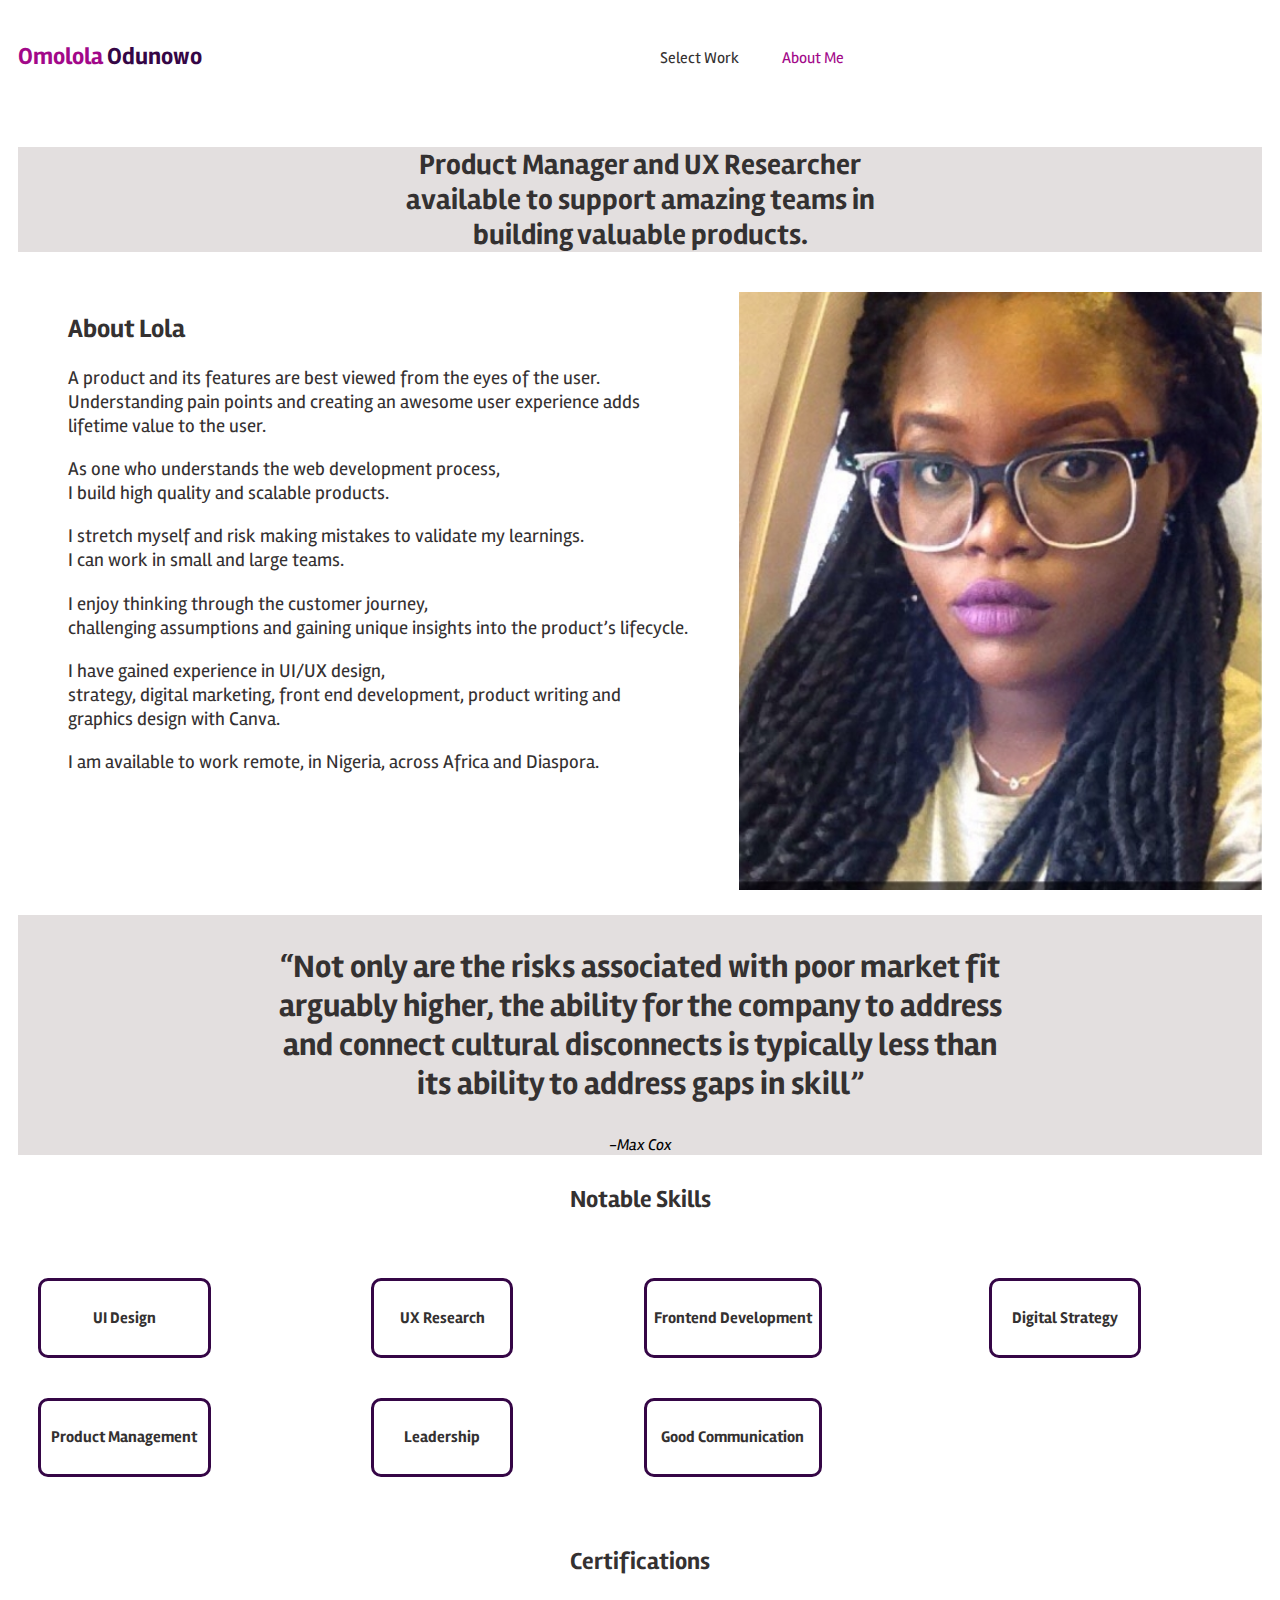
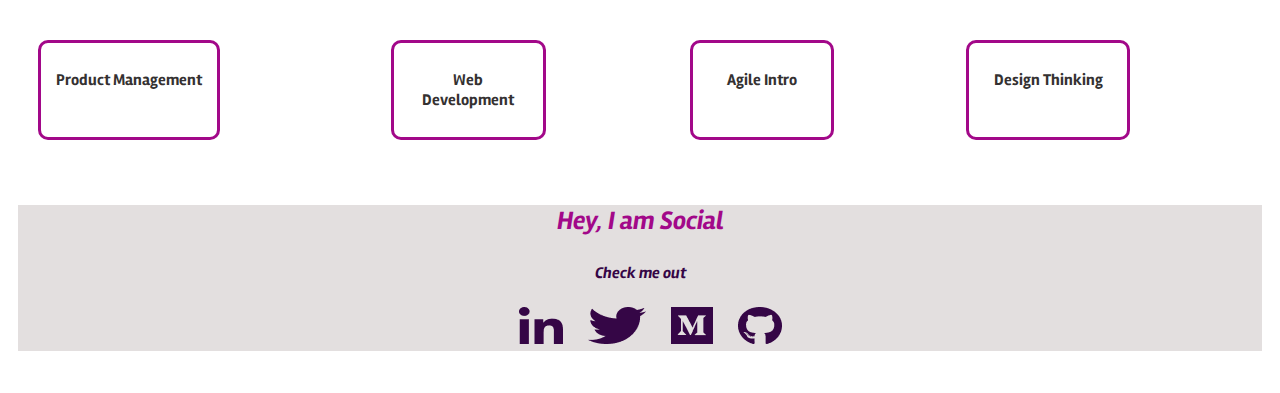
==== about.html @ 62a14aec "updating files in repository" ====
<!DOCTYPE html>
<html lang="en">
<head>
    <meta charset="UTF-8">
    <meta http-equiv="X-UA-Compatible" content="IE=edge">
    <meta name="viewport" content="width=device-width, initial-scale=1.0">
    <meta name="author" content="Omolola Odunowo">
    <link rel="preconnect" href="https://omololaodunowo.medium.com/list/technology-and-product-management-e1c4a4d012a4"
        crossorigin="anonymous">
    <link rel="preconnect" href="https://www.linkedin.com/in/omolola-odunowo-0891a910a/"
        crossorigin="anonymous">
    <link rel="preconnect" href="https://twitter.com/omololaodunowo?s=08" crossorigin="anonymous">
    <link rel="preconnect" href="https://github.com/aanu444" crossorigin="anonymous">
    <link rel="preload" as="style" href="about.css">
    <link rel="stylesheet" href="about.css">
    <title>About Me</title>
</head>
<body>
    <div class="container1">
        <header>
            <div class="item1">
                <p><a href="index.html"><span class="pink">Omolola</span> <span class="purple">Odunowo</span></a></p>
            </div>
        </header>
        
        <right>
            <div class="item2">
                <ul>
                    <span>
                        <li><a href="index.html" class="unselect">Select Work</a></li>
                        <li><a href="#" class="pink">About Me</a></li>
                    </span>
                </ul>
            </div>
        </right>
    </div>

    <div class="container2">
        <main>
            <div class="item3">
              <h1>  Product Manager and UX Researcher <br>available to support amazing teams in <br>building valuable products. </h1>
            </div>
        </main>
    </div>

    <div class="container1">
        <main>
         <div class="item4">
             <h2>About Lola</h2>
             <p>A product and its features are best viewed from the eyes of the user. <br> Understanding pain points and creating an awesome
            user experience adds<br> lifetime value to the user.
            </p>
            <p>As one who understands the web development process,<br> I build high quality and scalable products.</p>
            <p>I stretch myself and risk making mistakes to validate my learnings.<br> I can work in small and large teams.</p>
            <p>I enjoy thinking through the customer journey, <br>challenging assumptions and gaining unique insights into the
                product’s
                lifecycle.</p>
            <p>I have gained experience in UI/UX design,<br> strategy, digital marketing, front end development,
            product writing and <br>graphics design with Canva.</p>
            <p>I am available to work remote, in Nigeria, across Africa and Diaspora.</p>
        </div>
            
        </main>
        <main>
            <div class="item5">
                <img src="images/about/lollipop.jpeg" alt="Omolola Odunowo" title="Omolola Odunowo">
            </div>
        </main>
    </div>

    <div class="container2">
        <div class="item6">
            <h3> “Not only are the risks associated with poor market fit <br>arguably higher, the ability for the company to address <br>and
            connect cultural disconnects is typically less than <br>its ability to address gaps in skill”</h3>
            <span><i>-Max Cox</i></span>
        </div>
        <div class="item7">
            <h3>Notable Skills</h3>
        </div>
    </div>

    <div class="container3">
        <div class="sub-item7"> <h5>UI Design</h5></div>
        <div class="sub-item7"> <h5>UX Research</h5></div>
        <div class="sub-item7"> <h5>Frontend Development</h5></div>
        <div class="sub-item7"> <h5>Digital Strategy</h5></div>
        <div class="sub-item7"> <h5>Product Management</h5></div>
        <div class="sub-item7"> <h5>Leadership</h5></div>
        <div class="sub-item7"> <h5>Good Communication</h5></div>
    </div>

    <div class="container2">
        <div class="item7">
            <h3>Certifications</h3>
        </div>
    </div>

    <div class="container3">
        <div class="sub-item8">
            <h5>Product Management</h5>
        </div>
        <div class="sub-item8">
            <h5>Web <br> Development</h5>
        </div>
        <div class="sub-item8">
            <h5>Agile Intro</h5>
        </div>
        <div class="sub-item8">
            <h5>Design Thinking</h5>
        </div>
    </div>
    
    <div class="container2">
        <footer>
        <div class="item9">
            <h3 class="pink"><i>Hey, I am Social</i></h3>
            <h4 class="purple"><i>Check me out</i></h4>
            <p> <a href="https://www.linkedin.com/in/omolola-odunowo-0891a910a/"><img src="images/about/linkedin.png" alt="linkedin" title="linkedin"> </a>
        <a href="https://twitter.com/omololaodunowo?s=08"> <img src="images/about/twitter.png" alt="twitter" title="twitter"> </a>
      <a href="https://omololaodunowo.medium.com/list/technology-and-product-management-e1c4a4d012a4"><img src="images/about/medium.png" alt="medium" title="medium"></a>
<a href="https://github.com/aanu444"><img src="images/about/github.png" alt="github" title="github"> </a> </p>
        </div>
        </footer>
    </div>
</body>
</html>
---- about.css ----
@import url("https://fonts.googleapis.com/css2?family=Rambla:wght@700&display=swap");
@import url("https://fonts.googleapis.com/css2?family=Rambla:ital@1&display=swap");
* {
  font-family: "Rambla", sans-serif;
}

div {
  border: 0px solid black;
}

div > p {
  font-size: 1.5rem;
}

div > h1 {
  font-size: 1.8rem;
}

.purple {
  color: #350646;
}

.pink {
  color: #a20889;
}

.unselect {
  color: #343131;
}

.container1 {
  display: -ms-grid;
  display: grid;
  padding: 10px;
  -ms-grid-columns: auto auto;
      grid-template-columns: auto auto;
}

.container1 .item1 {
  min-height: 60px;
}

.container1 .item1 p {
  font-weight: bold;
}

.container1 .item1 a {
  text-decoration: none;
}

.container1 .item2 {
  min-height: 60px;
}

.container1 .item2 ul {
  list-style-type: none;
  margin-top: 30px;
}

.container1 .item2 ul li {
  display: inline;
}

.container1 .item2 ul li a {
  text-decoration: none;
  margin: 20px;
}

.container1 .item4 {
  color: #343131;
}

.container1 .item4 h2 {
  font-size: 1.6rem;
  margin-left: 50px;
}

.container1 .item4 p {
  font-size: 1.2rem;
  margin-left: 50px;
}

.container1 .item5 img {
  width: 100%;
  height: 80%;
}

.container2 {
  display: -ms-grid;
  display: grid;
  padding: 10px;
  -ms-grid-columns: auto;
      grid-template-columns: auto;
}

.container2 .item3 {
  background-color: #e3dfdf;
}

.container2 .item3 h1 {
  color: #343131;
  text-align: center;
}

.container2 .item6 {
  background-color: #e3dfdf;
}

.container2 .item6 h3 {
  color: #343131;
  text-align: center;
  font-size: 2rem;
}

.container2 .item6 span {
  display: block;
  text-align: center;
}

.container2 .item7 h3 {
  text-align: center;
  font-size: 1.5rem;
  margin-top: 30px;
  color: #343131;
}

.container2 .item9 {
  background-color: #e3dfdf;
}

.container2 .item9 h3 {
  text-align: center;
  font-size: 1.6rem;
}

.container2 .item9 h4 {
  text-align: center;
}

.container2 .item9 p {
  text-align: center;
}

.container2 .item9 p a {
  text-decoration: none;
}

.container2 .item9 p a img {
  margin-left: 20px;
}

.container3 {
  display: -ms-grid;
  display: grid;
  padding: 10px;
  -ms-grid-columns: auto auto auto auto;
      grid-template-columns: auto auto auto auto;
}

.container3 .sub-item7 {
  border: 3px solid #350646;
  width: 50%;
  margin: 20px;
  border-radius: 10px;
}

.container3 .sub-item7 h5 {
  text-align: center;
  font-size: 1rem;
  color: #343131;
}

.container3 .sub-item8 {
  border: 3px solid #a20889;
  width: 50%;
  margin: 20px;
  border-radius: 10px;
}

.container3 .sub-item8 h5 {
  text-align: center;
  font-size: 1rem;
  color: #343131;
}

@media only screen and (max-width: 450px) {
  div > h1 {
    font-size: 1.5em;
  }
  .container1 {
    -ms-grid-columns: auto;
        grid-template-columns: auto;
  }
  .container1 .item1 p {
    margin-left: 10px;
  }
  .container1 .item2 {
    min-height: 30px;
  }
  .container1 .item2 ul span {
    display: block;
    text-align: center;
  }
  .container1 .item2 ul span li a {
    margin: 20px;
    margin-left: 0px;
  }
  .container1 .item4 h2 {
    text-align: center;
    margin-left: 0px;
  }
  .container1 .item4 p {
    font-size: 1.2em;
    margin-left: 0px;
    text-align: center;
    padding: 20px;
  }
  .container1 .item5 img {
    width: 60%;
    display: block;
    margin-left: auto;
    margin-right: auto;
  }
  .container2 .item3 h1 {
    font-size: 1.2em;
  }
  .container2 .item6 h3 {
    font-size: 1.5em;
  }
  .container2 .item9 p a img {
    width: 10%;
  }
  .container3 {
    -ms-grid-columns: auto auto;
        grid-template-columns: auto auto;
  }
  .container3 .sub-item7 {
    width: 70%;
  }
  .container3 .sub-item7 h5 {
    font-size: 0.9em;
  }
  .container3 .sub-item8 {
    width: 70%;
  }
  .container3 .sub-item8 h5 {
    font-size: 0.8rem;
  }
}

@media only screen and (min-width: 540px) and (max-width: 768px) {
  .container1 {
    -ms-grid-columns: auto;
        grid-template-columns: auto;
  }
  .container1 .item1 p {
    margin-left: 10px;
  }
  .container1 .item2 {
    min-height: 30px;
  }
  .container1 .item2 ul span {
    display: block;
    text-align: center;
  }
  .container1 .item2 ul span li a {
    margin: 20px;
    margin-left: 0px;
  }
  .container1 .item4 h2 {
    text-align: center;
    margin-left: 0px;
    font-size: 1.7em;
  }
  .container1 .item4 p {
    font-size: 1.2em;
    margin-left: 0px;
    text-align: center;
    padding: 5px;
  }
  .container1 .item5 img {
    width: 80%;
    display: block;
    margin-left: auto;
    margin-right: auto;
  }
  .container2 .item6 h3 {
    font-size: 1.3em;
  }
  .container3 {
    -ms-grid-columns: auto auto;
        grid-template-columns: auto auto;
  }
  .container3 .sub-item7 {
    width: 70%;
  }
  .container3 .sub-item7 h5 {
    font-size: 0.9em;
  }
  .container3 .sub-item8 {
    width: 70%;
  }
  .container3 .sub-item8 h5 {
    font-size: 0.8rem;
  }
}

@media only screen and (min-width: 1440px) {
  div > h1 {
    font-size: 2.3em;
  }
  div > p {
    font-size: 2rem;
  }
  .container1 .item4 h2 {
    font-size: 1.8em;
  }
  .container1 .item4 p {
    font-size: 1.4em;
  }
  .container3 .sub-item7 h5 {
    font-size: 1.2em;
  }
  .container3 .sub-item8 h5 {
    font-size: 1.2em;
  }
}

@media only screen and (min-width: 2560px) {
  div > h1 {
    font-size: 3.1rem;
  }
  div > p {
    font-size: 2.7em;
  }
  .container1 .item2 ul li a {
    font-size: 2rem;
  }
  .container1 .item4 h2 {
    font-size: 3.5em;
  }
  .container1 .item4 p {
    font-size: 2.6em;
  }
  .container2 .item3 h1 {
    font-size: 5.5em;
  }
  .container2 .item6 h3 {
    font-size: 5.5em;
  }
  .container2 .item6 span {
    font-size: 1.8em;
  }
  .container2 .item7 h3 {
    font-size: 3.5em;
    margin-top: 70px;
  }
  .container2 .item9 h3 {
    font-size: 2em;
  }
  .container2 .item9 h4 {
    font-size: 1.6em;
  }
  .container3 .sub-item7 h5 {
    font-size: 1.8em;
  }
  .container3 .sub-item8 h5 {
    font-size: 1.8em;
  }
}
/*# sourceMappingURL=about.css.map */
---- about.css ----
@import url("https://fonts.googleapis.com/css2?family=Rambla:wght@700&display=swap");
@import url("https://fonts.googleapis.com/css2?family=Rambla:ital@1&display=swap");
* {
  font-family: "Rambla", sans-serif;
}

div {
  border: 0px solid black;
}

div > p {
  font-size: 1.5rem;
}

div > h1 {
  font-size: 1.8rem;
}

.purple {
  color: #350646;
}

.pink {
  color: #a20889;
}

.unselect {
  color: #343131;
}

.container1 {
  display: -ms-grid;
  display: grid;
  padding: 10px;
  -ms-grid-columns: auto auto;
      grid-template-columns: auto auto;
}

.container1 .item1 {
  min-height: 60px;
}

.container1 .item1 p {
  font-weight: bold;
}

.container1 .item1 a {
  text-decoration: none;
}

.container1 .item2 {
  min-height: 60px;
}

.container1 .item2 ul {
  list-style-type: none;
  margin-top: 30px;
}

.container1 .item2 ul li {
  display: inline;
}

.container1 .item2 ul li a {
  text-decoration: none;
  margin: 20px;
}

.container1 .item4 {
  color: #343131;
}

.container1 .item4 h2 {
  font-size: 1.6rem;
  margin-left: 50px;
}

.container1 .item4 p {
  font-size: 1.2rem;
  margin-left: 50px;
}

.container1 .item5 img {
  width: 100%;
  height: 80%;
}

.container2 {
  display: -ms-grid;
  display: grid;
  padding: 10px;
  -ms-grid-columns: auto;
      grid-template-columns: auto;
}

.container2 .item3 {
  background-color: #e3dfdf;
}

.container2 .item3 h1 {
  color: #343131;
  text-align: center;
}

.container2 .item6 {
  background-color: #e3dfdf;
}

.container2 .item6 h3 {
  color: #343131;
  text-align: center;
  font-size: 2rem;
}

.container2 .item6 span {
  display: block;
  text-align: center;
}

.container2 .item7 h3 {
  text-align: center;
  font-size: 1.5rem;
  margin-top: 30px;
  color: #343131;
}

.container2 .item9 {
  background-color: #e3dfdf;
}

.container2 .item9 h3 {
  text-align: center;
  font-size: 1.6rem;
}

.container2 .item9 h4 {
  text-align: center;
}

.container2 .item9 p {
  text-align: center;
}

.container2 .item9 p a {
  text-decoration: none;
}

.container2 .item9 p a img {
  margin-left: 20px;
}

.container3 {
  display: -ms-grid;
  display: grid;
  padding: 10px;
  -ms-grid-columns: auto auto auto auto;
      grid-template-columns: auto auto auto auto;
}

.container3 .sub-item7 {
  border: 3px solid #350646;
  width: 50%;
  margin: 20px;
  border-radius: 10px;
}

.container3 .sub-item7 h5 {
  text-align: center;
  font-size: 1rem;
  color: #343131;
}

.container3 .sub-item8 {
  border: 3px solid #a20889;
  width: 50%;
  margin: 20px;
  border-radius: 10px;
}

.container3 .sub-item8 h5 {
  text-align: center;
  font-size: 1rem;
  color: #343131;
}

@media only screen and (max-width: 450px) {
  div > h1 {
    font-size: 1.5em;
  }
  .container1 {
    -ms-grid-columns: auto;
        grid-template-columns: auto;
  }
  .container1 .item1 p {
    margin-left: 10px;
  }
  .container1 .item2 {
    min-height: 30px;
  }
  .container1 .item2 ul span {
    display: block;
    text-align: center;
  }
  .container1 .item2 ul span li a {
    margin: 20px;
    margin-left: 0px;
  }
  .container1 .item4 h2 {
    text-align: center;
    margin-left: 0px;
  }
  .container1 .item4 p {
    font-size: 1.2em;
    margin-left: 0px;
    text-align: center;
    padding: 20px;
  }
  .container1 .item5 img {
    width: 60%;
    display: block;
    margin-left: auto;
    margin-right: auto;
  }
  .container2 .item3 h1 {
    font-size: 1.2em;
  }
  .container2 .item6 h3 {
    font-size: 1.5em;
  }
  .container2 .item9 p a img {
    width: 10%;
  }
  .container3 {
    -ms-grid-columns: auto auto;
        grid-template-columns: auto auto;
  }
  .container3 .sub-item7 {
    width: 70%;
  }
  .container3 .sub-item7 h5 {
    font-size: 0.9em;
  }
  .container3 .sub-item8 {
    width: 70%;
  }
  .container3 .sub-item8 h5 {
    font-size: 0.8rem;
  }
}

@media only screen and (min-width: 540px) and (max-width: 768px) {
  .container1 {
    -ms-grid-columns: auto;
        grid-template-columns: auto;
  }
  .container1 .item1 p {
    margin-left: 10px;
  }
  .container1 .item2 {
    min-height: 30px;
  }
  .container1 .item2 ul span {
    display: block;
    text-align: center;
  }
  .container1 .item2 ul span li a {
    margin: 20px;
    margin-left: 0px;
  }
  .container1 .item4 h2 {
    text-align: center;
    margin-left: 0px;
    font-size: 1.7em;
  }
  .container1 .item4 p {
    font-size: 1.2em;
    margin-left: 0px;
    text-align: center;
    padding: 5px;
  }
  .container1 .item5 img {
    width: 80%;
    display: block;
    margin-left: auto;
    margin-right: auto;
  }
  .container2 .item6 h3 {
    font-size: 1.3em;
  }
  .container3 {
    -ms-grid-columns: auto auto;
        grid-template-columns: auto auto;
  }
  .container3 .sub-item7 {
    width: 70%;
  }
  .container3 .sub-item7 h5 {
    font-size: 0.9em;
  }
  .container3 .sub-item8 {
    width: 70%;
  }
  .container3 .sub-item8 h5 {
    font-size: 0.8rem;
  }
}

@media only screen and (min-width: 1440px) {
  div > h1 {
    font-size: 2.3em;
  }
  div > p {
    font-size: 2rem;
  }
  .container1 .item4 h2 {
    font-size: 1.8em;
  }
  .container1 .item4 p {
    font-size: 1.4em;
  }
  .container3 .sub-item7 h5 {
    font-size: 1.2em;
  }
  .container3 .sub-item8 h5 {
    font-size: 1.2em;
  }
}

@media only screen and (min-width: 2560px) {
  div > h1 {
    font-size: 3.1rem;
  }
  div > p {
    font-size: 2.7em;
  }
  .container1 .item2 ul li a {
    font-size: 2rem;
  }
  .container1 .item4 h2 {
    font-size: 3.5em;
  }
  .container1 .item4 p {
    font-size: 2.6em;
  }
  .container2 .item3 h1 {
    font-size: 5.5em;
  }
  .container2 .item6 h3 {
    font-size: 5.5em;
  }
  .container2 .item6 span {
    font-size: 1.8em;
  }
  .container2 .item7 h3 {
    font-size: 3.5em;
    margin-top: 70px;
  }
  .container2 .item9 h3 {
    font-size: 2em;
  }
  .container2 .item9 h4 {
    font-size: 1.6em;
  }
  .container3 .sub-item7 h5 {
    font-size: 1.8em;
  }
  .container3 .sub-item8 h5 {
    font-size: 1.8em;
  }
}
/*# sourceMappingURL=about.css.map */
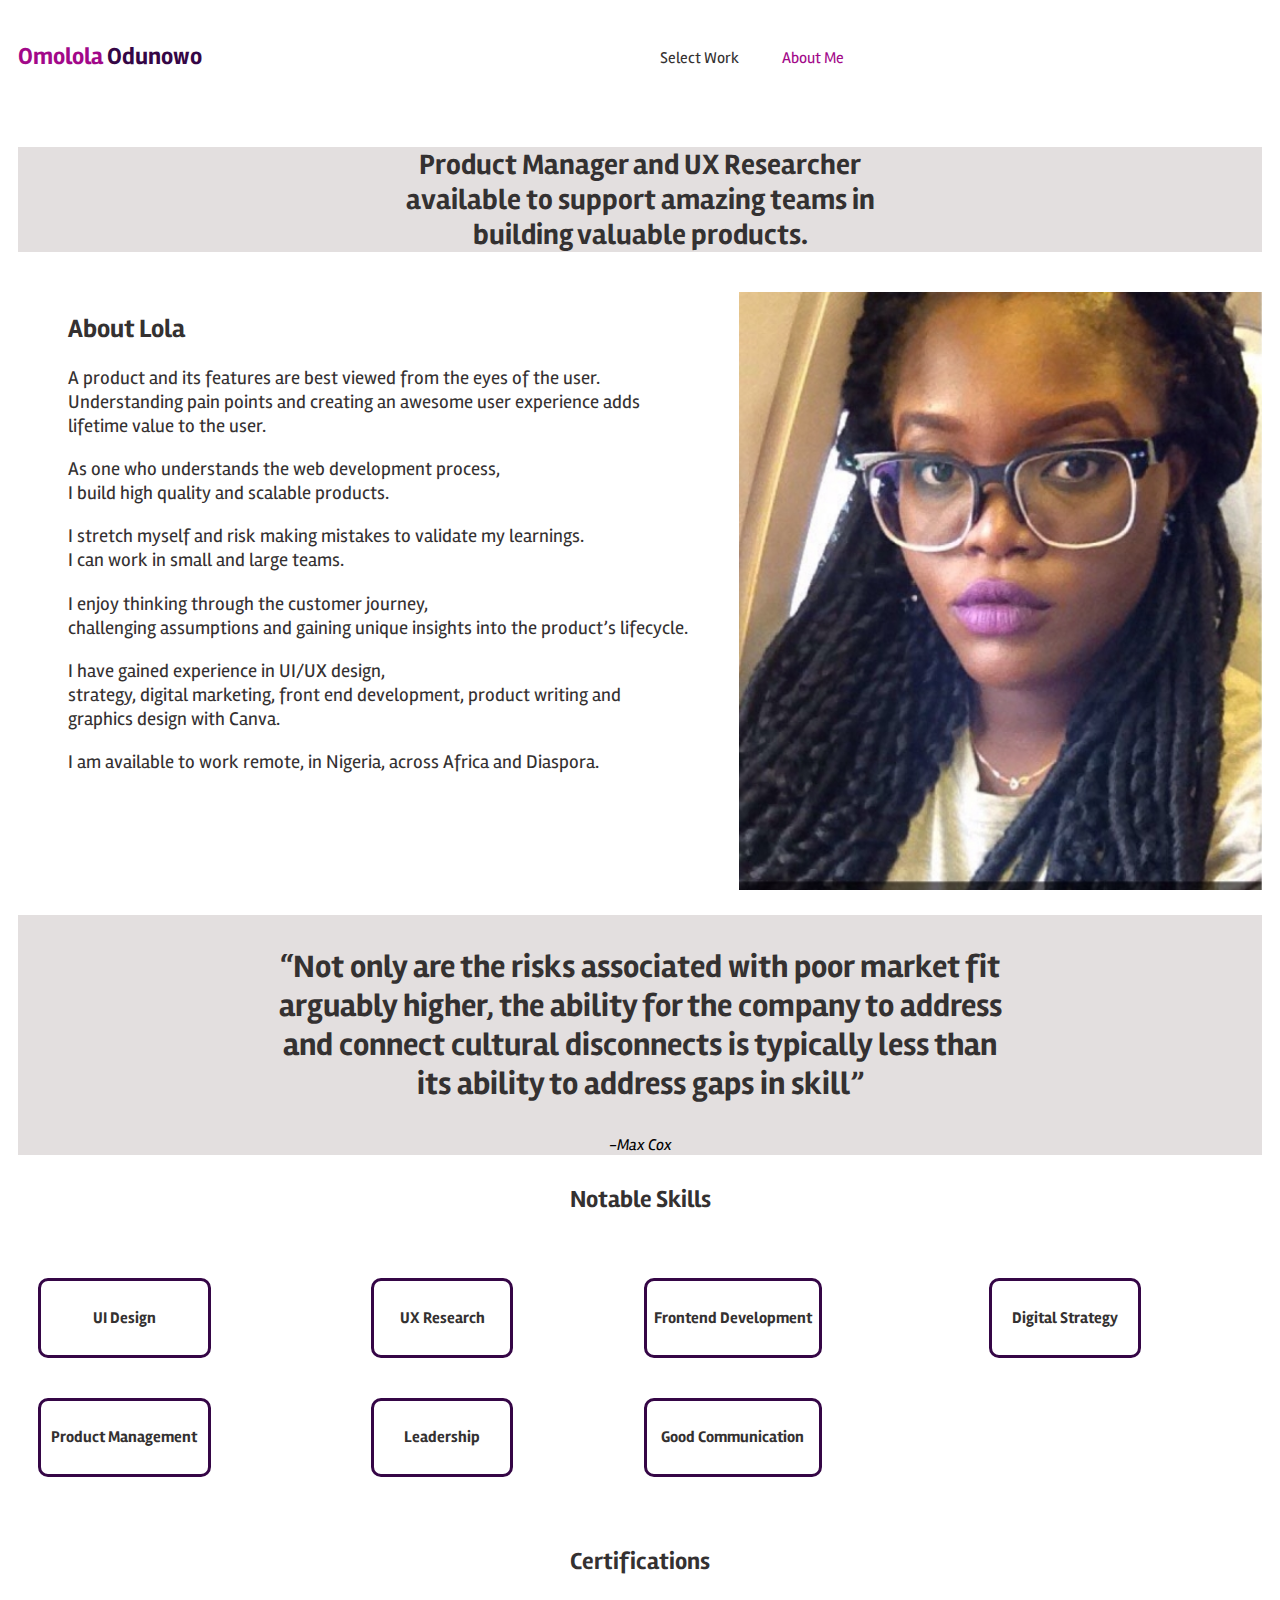
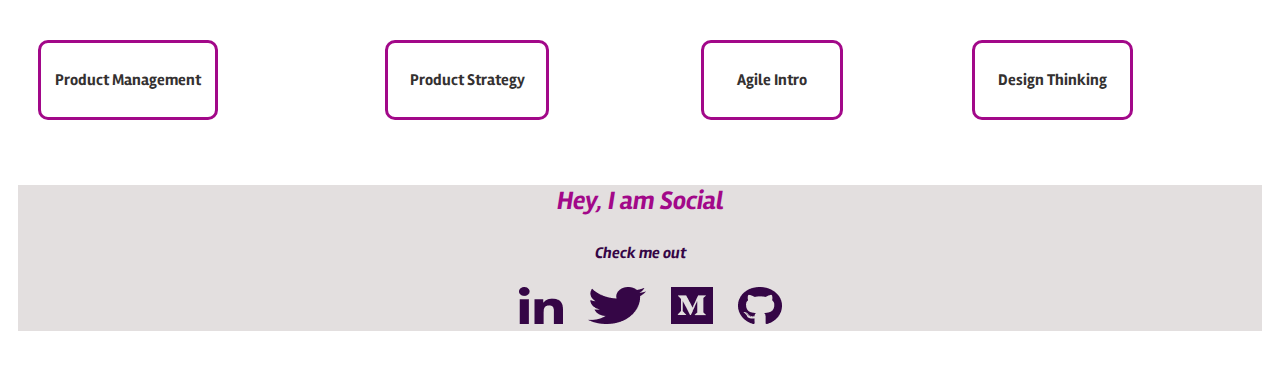
==== commit 20b2a4ac: "updating files in repo" ====
--- a/about.html
+++ b/about.html
@@ -9,7 +9,11 @@
         crossorigin="anonymous">
     <link rel="preconnect" href="https://www.linkedin.com/in/omolola-odunowo-0891a910a/"
         crossorigin="anonymous">
+    <link rel="preconnect" href="https://drive.google.com/file/d/1MZx17yOAl70GTn5F6RskLP9PI3_Zx5yv/view?usp=sharing" crossorigin="anonymous">
+    <link rel="preconnect" href="https://drive.google.com/file/d/1P_mJ2wrEZdkke0Mz_gsKjBYSKWb9zT9X/view?usp=sharing" crossorigin="anonymous">   
     <link rel="preconnect" href="https://twitter.com/omololaodunowo?s=08" crossorigin="anonymous">
+    <link rel="preconnect" href="https://www.credly.com/badges/ecbd253b-77a1-476f-a2f5-c9b7b6203bee/public_url" crossorigin="anonymous">
+    <link rel="preconnect" href="https://www.credly.com/badges/92ef7ec0-dfb4-4303-8540-621828f95f46/public_url" crossorigin="anonymous">
     <link rel="preconnect" href="https://github.com/aanu444" crossorigin="anonymous">
     <link rel="preload" as="style" href="about.css">
     <link rel="stylesheet" href="about.css">
@@ -96,18 +100,18 @@
     </div>
 
     <div class="container3">
-        <div class="sub-item8">
-            <h5>Product Management</h5>
-        </div>
-        <div class="sub-item8">
-            <h5>Web <br> Development</h5>
-        </div>
-        <div class="sub-item8">
+    <a href="https://drive.google.com/file/d/1MZx17yOAl70GTn5F6RskLP9PI3_Zx5yv/view?usp=sharing">  <div class="sub-item8">
+     <h5>Product Management</h5>
+        </div> </a>
+    <a href="https://drive.google.com/file/d/1P_mJ2wrEZdkke0Mz_gsKjBYSKWb9zT9X/view?usp=sharing"> <div class="sub-item8">
+            <h5>Product Strategy</h5>
+        </div> </a>
+    <a href="https://www.credly.com/badges/92ef7ec0-dfb4-4303-8540-621828f95f46/public_url"> <div class="sub-item8">
             <h5>Agile Intro</h5>
-        </div>
-        <div class="sub-item8">
+        </div> </a>
+    <a href="https://www.credly.com/badges/ecbd253b-77a1-476f-a2f5-c9b7b6203bee/public_url"> <div class="sub-item8">
             <h5>Design Thinking</h5>
-        </div>
+        </div> </a>
     </div>
     
     <div class="container2">
--- a/about.css
+++ b/about.css
@@ -170,14 +170,18 @@
   color: #343131;
 }
 
-.container3 .sub-item8 {
+.container3 a {
+  text-decoration: none;
+}
+
+.container3 a .sub-item8 {
   border: 3px solid #a20889;
   width: 50%;
   margin: 20px;
   border-radius: 10px;
 }
 
-.container3 .sub-item8 h5 {
+.container3 a .sub-item8 h5 {
   text-align: center;
   font-size: 1rem;
   color: #343131;
--- a/about.css
+++ b/about.css
@@ -170,14 +170,18 @@
   color: #343131;
 }
 
-.container3 .sub-item8 {
+.container3 a {
+  text-decoration: none;
+}
+
+.container3 a .sub-item8 {
   border: 3px solid #a20889;
   width: 50%;
   margin: 20px;
   border-radius: 10px;
 }
 
-.container3 .sub-item8 h5 {
+.container3 a .sub-item8 h5 {
   text-align: center;
   font-size: 1rem;
   color: #343131;
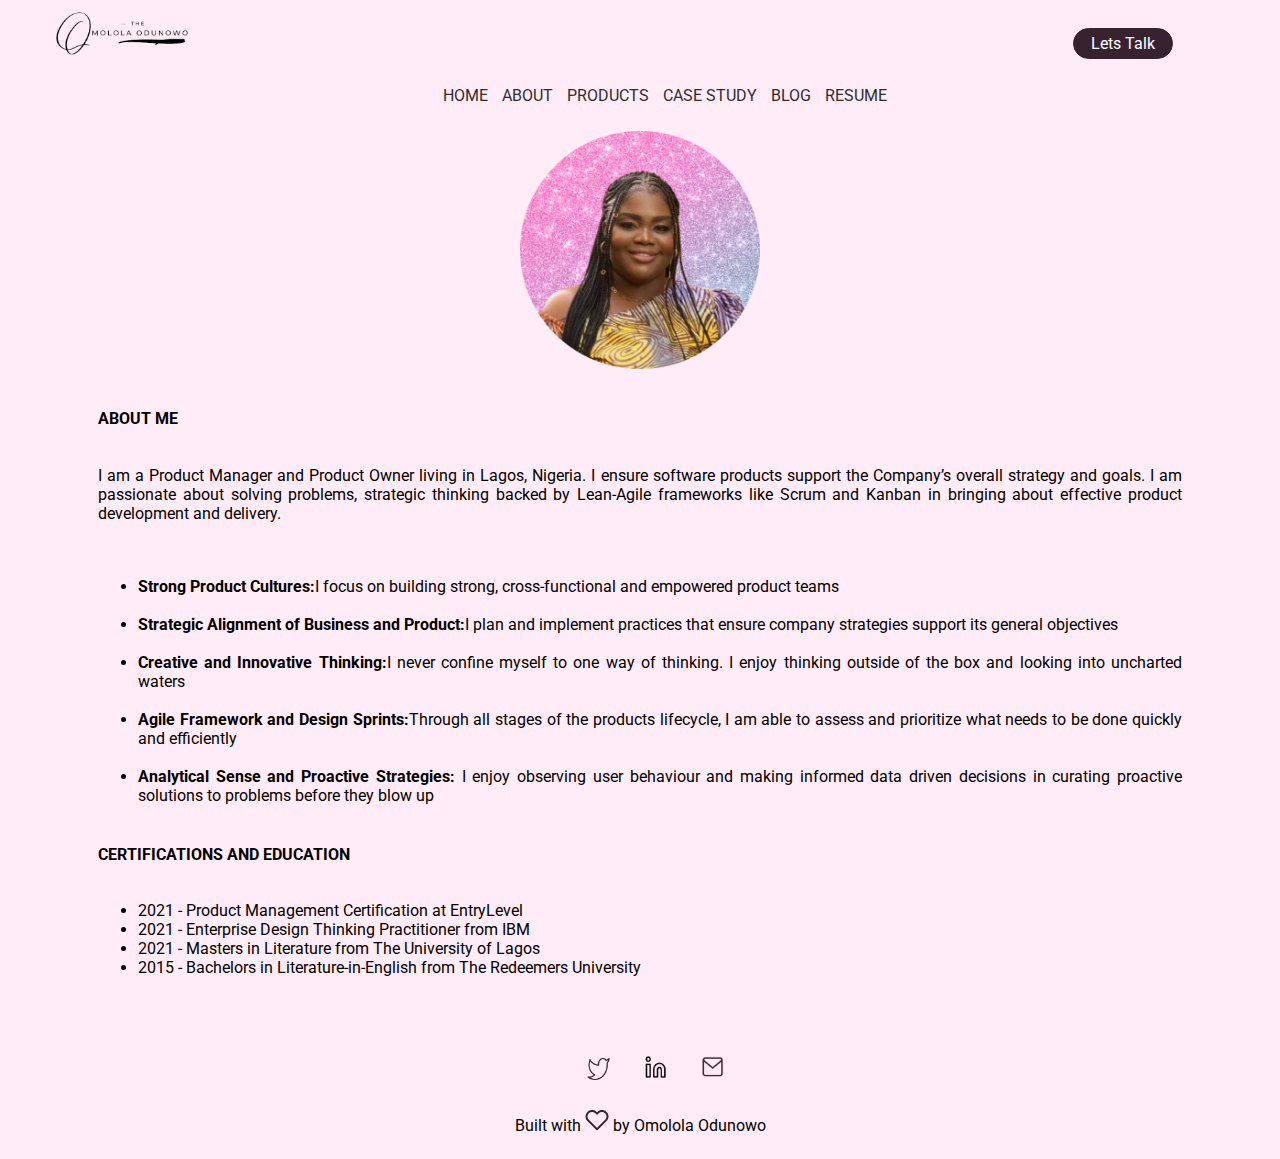
==== commit 2887d833: "Making necessary changes to website" ====
--- a/about.html
+++ b/about.html
@@ -1,130 +1,104 @@
 <!DOCTYPE html>
 <html lang="en">
 <head>
-    <meta charset="UTF-8">
-    <meta http-equiv="X-UA-Compatible" content="IE=edge">
-    <meta name="viewport" content="width=device-width, initial-scale=1.0">
-    <meta name="author" content="Omolola Odunowo">
-    <link rel="preconnect" href="https://omololaodunowo.medium.com/list/technology-and-product-management-e1c4a4d012a4"
-        crossorigin="anonymous">
-    <link rel="preconnect" href="https://www.linkedin.com/in/omolola-odunowo-0891a910a/"
-        crossorigin="anonymous">
-    <link rel="preconnect" href="https://drive.google.com/file/d/1MZx17yOAl70GTn5F6RskLP9PI3_Zx5yv/view?usp=sharing" crossorigin="anonymous">
-    <link rel="preconnect" href="https://drive.google.com/file/d/1P_mJ2wrEZdkke0Mz_gsKjBYSKWb9zT9X/view?usp=sharing" crossorigin="anonymous">   
-    <link rel="preconnect" href="https://twitter.com/omololaodunowo?s=08" crossorigin="anonymous">
-    <link rel="preconnect" href="https://www.credly.com/badges/ecbd253b-77a1-476f-a2f5-c9b7b6203bee/public_url" crossorigin="anonymous">
-    <link rel="preconnect" href="https://www.credly.com/badges/92ef7ec0-dfb4-4303-8540-621828f95f46/public_url" crossorigin="anonymous">
-    <link rel="preconnect" href="https://github.com/aanu444" crossorigin="anonymous">
-    <link rel="preload" as="style" href="about.css">
-    <link rel="stylesheet" href="about.css">
-    <title>About Me</title>
+  <meta charset="UTF-8">
+  <meta name="viewport" content="width=device-width, initial-scale=1.0">
+  <title>About Me</title>
+  <link rel="stylesheet" href="https://stackpath.bootstrapcdn.com/bootstrap/5.0.0-alpha1/css/bootstrap.min.css" integrity="sha384-r4NyP46KrjDleawBgD5tp8Y7UzmLA05oM1iAEQ17CSuDqnUK2+k9luXQOfXJCJ4I" crossorigin="anonymous">
+  <script src="https://cdn.jsdelivr.net/npm/popper.js@1.16.0/dist/umd/popper.min.js" integrity="sha384-Q6E9RHvbIyZFJoft+2mJbHaEWldlvI9IOYy5n3zV9zzTtmI3UksdQRVvoxMfooAo" crossorigin="anonymous"></script>
+  <script src="https://stackpath.bootstrapcdn.com/bootstrap/5.0.0-alpha1/js/bootstrap.min.js" integrity="sha384-oesi62hOLfzrys4LxRF63OJCXdXDipiYWBnvTl9Y9/TRlw5xlKIEHpNyvvDShgf/" crossorigin="anonymous"></script>
+  <link rel="stylesheet" href="index.css">
 </head>
 <body>
-    <div class="container1">
-        <header>
-            <div class="item1">
-                <p><a href="index.html"><span class="pink">Omolola</span> <span class="purple">Odunowo</span></a></p>
+    <div id="portfolio-container">
+        <div class="section-one">
+            <div class="logo"> <img src="images/lola-logo.png" alt="Lola's logo"> </div>
+            <div class="cta"> <button><a href="https://calendly.com/omololaodunowo/talk-with-me" target="_blank"> Lets Talk </a></button> </div>
+        </div>
+    
+        <div class="section-two">
+            <div class="navbar-lg">
+            <ul>
+                <li><a href="index.html">HOME</a></li>
+                <li><a href="#">ABOUT</a></li>
+                <li><a href="index.html#products">PRODUCTS</a></li>
+                <li><a href="#">CASE STUDY</a></li>
+                <li><a href="#">BLOG</a></li>
+                <li><a href="https://www.linkedin.com/in/omolola-odunowo-0891a910a/" target="_blank">RESUME</a></li>
+            </ul>
             </div>
-        </header>
-        
-        <right>
-            <div class="item2">
+    
+            <div class="navbar-sm">
+                <div class="nav-sm-container">
+                <div class="collapse" id="navbarToggleExternalContent">
+                    <div class="bg-dark p-4">
+                        <ul>
+                            <li><a href="index.html">HOME</a></li>
+                            <li><a href="#">ABOUT</a></li>
+                            <li><a href="index.html#products">PRODUCTS</a></li>
+                            <li><a href="#">CASE STUDY</a></li>
+                            <li><a href="#">BLOG</a></li>
+                            <li><a href="https://www.linkedin.com/in/omolola-odunowo-0891a910a/" target="_blank">RESUME</a></li>
+                            <li><button><a href="https://calendly.com/omololaodunowo/talk-with-me" target="_blank"> LETS TALK </a></button></li>
+                        </ul>
+                    </div>
+                  </div>
+                  <nav class="navbar navbar-light bg-dark">
+                    <div class="container-fluid">
+                      <button class="navbar-toggler" type="button" data-toggle="collapse" data-target="#navbarToggleExternalContent" aria-controls="navbarToggleExternalContent" aria-expanded="false" aria-label="Toggle navigation">
+                        <span class="navbar-toggler-icon"></span>
+                      </button>
+                    </div>
+                  </nav>
+              </div>
+              </div>
+        </div>
+
+        <div class="section-seven">
+            <div class="img">
+                <img src="images/lola-round.png" alt="Lola's picture" class="rounded">
+            </div>
+
+            <div class="txt">
+                <h6>ABOUT ME</h6>
+                <span>I am a Product Manager and Product Owner living in Lagos, Nigeria. I ensure 
+                    software products support the Company’s overall strategy and goals. I am passionate about 
+                    solving problems, strategic thinking backed by Lean-Agile frameworks 
+                    like Scrum and Kanban in bringing about effective product development and delivery.
+                     
+                    </span>
+                    <br>
+                    <br>
                 <ul>
-                    <span>
-                        <li><a href="index.html" class="unselect">Select Work</a></li>
-                        <li><a href="#" class="pink">About Me</a></li>
-                    </span>
+                    <li><b>Strong Product Cultures:</b>I focus on building strong, cross-functional and empowered product teams</li> <br>
+                    <li><b>Strategic Alignment of Business and Product:</b>I plan and implement practices that ensure company strategies support its general objectives</li> <br>
+                    <li><b>Creative and Innovative Thinking:</b>I never confine myself to one way of thinking. I enjoy thinking outside of the box and looking into uncharted waters</li> <br>
+                    <li><b>Agile Framework and Design Sprints:</b>Through all stages of the products lifecycle, I am able to assess and prioritize what needs to be done quickly and efficiently</li> <br>
+                    <li><b>Analytical Sense and Proactive Strategies:</b>  I enjoy observing user behaviour and making informed data driven decisions in curating proactive solutions to problems before they blow up</li>
+                </ul>
+
+                <h6>CERTIFICATIONS AND EDUCATION</h6>
+                <ul>
+                    <li>2021 - Product Management Certification at EntryLevel</li>
+                    <li>2021 - Enterprise Design Thinking Practitioner from IBM</li>
+                    <li>2021 - Masters in Literature from The University of Lagos</li>
+                    <li>2015 - Bachelors in Literature-in-English from The Redeemers University</li>
                 </ul>
             </div>
-        </right>
-    </div>
+        </div>
 
-    <div class="container2">
-        <main>
-            <div class="item3">
-              <h1>  Product Manager and UX Researcher <br>available to support amazing teams in <br>building valuable products. </h1>
+        <div class="section-six">
+            <div class="footer-sm">
+                <p>
+                 <a href="https://twitter.com/omololaodunowo" target="_blank"><img src="images/twitter.png" alt="Twitter"></a> 
+                 <a href="https://www.linkedin.com/in/omolola-odunowo-0891a910a/" target="_blank"><img src="images/linkedin.png" alt="LinkedIn"></a> 
+                 <a href="mailto:omololaodunowo@gmail.com" target="_blank"><img src="images/mail.png" alt="Mail"></a> 
+                </p>
             </div>
-        </main>
-    </div>
-
-    <div class="container1">
-        <main>
-         <div class="item4">
-             <h2>About Lola</h2>
-             <p>A product and its features are best viewed from the eyes of the user. <br> Understanding pain points and creating an awesome
-            user experience adds<br> lifetime value to the user.
-            </p>
-            <p>As one who understands the web development process,<br> I build high quality and scalable products.</p>
-            <p>I stretch myself and risk making mistakes to validate my learnings.<br> I can work in small and large teams.</p>
-            <p>I enjoy thinking through the customer journey, <br>challenging assumptions and gaining unique insights into the
-                product’s
-                lifecycle.</p>
-            <p>I have gained experience in UI/UX design,<br> strategy, digital marketing, front end development,
-            product writing and <br>graphics design with Canva.</p>
-            <p>I am available to work remote, in Nigeria, across Africa and Diaspora.</p>
+            <div class="footer-end">
+                <p>Built with <span><img src="images/love.png" alt="Love"></span> by Omolola Odunowo</p>
+            </div>
         </div>
-            
-        </main>
-        <main>
-            <div class="item5">
-                <img src="images/about/lollipop.jpeg" alt="Omolola Odunowo" title="Omolola Odunowo">
-            </div>
-        </main>
-    </div>
-
-    <div class="container2">
-        <div class="item6">
-            <h3> “Not only are the risks associated with poor market fit <br>arguably higher, the ability for the company to address <br>and
-            connect cultural disconnects is typically less than <br>its ability to address gaps in skill”</h3>
-            <span><i>-Max Cox</i></span>
-        </div>
-        <div class="item7">
-            <h3>Notable Skills</h3>
-        </div>
-    </div>
-
-    <div class="container3">
-        <div class="sub-item7"> <h5>UI Design</h5></div>
-        <div class="sub-item7"> <h5>UX Research</h5></div>
-        <div class="sub-item7"> <h5>Frontend Development</h5></div>
-        <div class="sub-item7"> <h5>Digital Strategy</h5></div>
-        <div class="sub-item7"> <h5>Product Management</h5></div>
-        <div class="sub-item7"> <h5>Leadership</h5></div>
-        <div class="sub-item7"> <h5>Good Communication</h5></div>
-    </div>
-
-    <div class="container2">
-        <div class="item7">
-            <h3>Certifications</h3>
-        </div>
-    </div>
-
-    <div class="container3">
-    <a href="https://drive.google.com/file/d/1MZx17yOAl70GTn5F6RskLP9PI3_Zx5yv/view?usp=sharing">  <div class="sub-item8">
-     <h5>Product Management</h5>
-        </div> </a>
-    <a href="https://drive.google.com/file/d/1P_mJ2wrEZdkke0Mz_gsKjBYSKWb9zT9X/view?usp=sharing"> <div class="sub-item8">
-            <h5>Product Strategy</h5>
-        </div> </a>
-    <a href="https://www.credly.com/badges/92ef7ec0-dfb4-4303-8540-621828f95f46/public_url"> <div class="sub-item8">
-            <h5>Agile Intro</h5>
-        </div> </a>
-    <a href="https://www.credly.com/badges/ecbd253b-77a1-476f-a2f5-c9b7b6203bee/public_url"> <div class="sub-item8">
-            <h5>Design Thinking</h5>
-        </div> </a>
-    </div>
-    
-    <div class="container2">
-        <footer>
-        <div class="item9">
-            <h3 class="pink"><i>Hey, I am Social</i></h3>
-            <h4 class="purple"><i>Check me out</i></h4>
-            <p> <a href="https://www.linkedin.com/in/omolola-odunowo-0891a910a/"><img src="images/about/linkedin.png" alt="linkedin" title="linkedin"> </a>
-        <a href="https://twitter.com/omololaodunowo?s=08"> <img src="images/about/twitter.png" alt="twitter" title="twitter"> </a>
-      <a href="https://omololaodunowo.medium.com/list/technology-and-product-management-e1c4a4d012a4"><img src="images/about/medium.png" alt="medium" title="medium"></a>
-<a href="https://github.com/aanu444"><img src="images/about/github.png" alt="github" title="github"> </a> </p>
-        </div>
-        </footer>
-    </div>
+</div>
 </body>
 </html>--- a/index.css
+++ b/index.css
@@ -0,0 +1,678 @@
+@import url("https://fonts.googleapis.com/css2?family=Roboto:wght@300;400&display=swap");
+* {
+  font-size: 16px;
+  box-sizing: border-box;
+  font-family: "Roboto", sans-serif;
+}
+
+div {
+  border: 0px solid #000;
+}
+
+body {
+  background-color: #FFECF6;
+}
+
+#portfolio-container {
+  margin-left: 30px;
+  margin-right: 30px;
+}
+#portfolio-container .section-one {
+  display: flex;
+  flex-flow: row wrap;
+  flex-basis: 100%;
+}
+#portfolio-container .section-one .logo {
+  width: 30%;
+}
+#portfolio-container .section-one .logo img {
+  width: 45%;
+}
+#portfolio-container .section-one .cta {
+  width: 70%;
+}
+#portfolio-container .section-one .cta button {
+  margin-left: 80%;
+  margin-top: 20px;
+  width: 100px;
+  border-radius: 20px;
+  background-color: #39222F;
+  border: 1px solid #39222F;
+  padding: 5px;
+}
+#portfolio-container .section-one .cta button a {
+  text-decoration: none;
+  color: #fff;
+}
+#portfolio-container .section-two {
+  display: flex;
+  flex-flow: row wrap;
+  flex-basis: 100%;
+}
+#portfolio-container .section-two .navbar-lg {
+  width: 100%;
+}
+#portfolio-container .section-two .navbar-lg ul {
+  text-align: center;
+}
+#portfolio-container .section-two .navbar-lg ul li {
+  display: inline;
+  margin-left: 10px;
+}
+#portfolio-container .section-two .navbar-lg ul li a {
+  text-decoration: none;
+  color: #2E2C31;
+}
+#portfolio-container .section-two .navbar-lg ul li a:hover {
+  color: #0F0E12;
+  font-weight: 700;
+}
+#portfolio-container .section-two .navbar-sm {
+  display: none;
+}
+#portfolio-container .section-three {
+  display: flex;
+  flex-flow: row wrap;
+  flex-basis: 100%;
+}
+#portfolio-container .section-three .text {
+  width: 45%;
+}
+#portfolio-container .section-three .text p {
+  margin-top: 60px;
+  font-size: 1.8rem;
+  margin-left: 60px;
+}
+#portfolio-container .section-three .text h1 {
+  font-size: 3.8rem;
+  margin-left: 60px;
+}
+#portfolio-container .section-three .text h1 span {
+  font-size: 3.5rem;
+}
+#portfolio-container .section-three .text button {
+  border-radius: 20px;
+  background-color: #39222F;
+  border: 1px solid #39222F;
+  padding: 8px;
+  width: 23%;
+  margin-top: 20px;
+  margin-left: 60px;
+}
+#portfolio-container .section-three .text button a {
+  text-decoration: none;
+  color: #fff;
+}
+#portfolio-container .section-three .image {
+  width: 55%;
+}
+#portfolio-container .section-three .image img {
+  width: 45%;
+  border-radius: 20px;
+  margin-left: 180px;
+}
+#portfolio-container .section-four {
+  display: flex;
+  flex-flow: row wrap;
+  flex-basis: 100%;
+  margin-top: 60px;
+  background-color: #FFBADF;
+  padding: 10px;
+  border-radius: 15px;
+}
+#portfolio-container .section-four .featured {
+  width: 5%;
+}
+#portfolio-container .section-four .featured img {
+  width: 60%;
+  margin-left: 10px;
+  margin-top: 10px;
+}
+#portfolio-container .section-four .img-coll {
+  width: 23.3%;
+}
+#portfolio-container .section-four .img-coll a img {
+  width: 60%;
+  display: block;
+  margin-left: auto;
+  margin-right: auto;
+}
+#portfolio-container .section-four .coll-1 a img {
+  width: 80%;
+  margin-top: 10px;
+}
+#portfolio-container .section-four .coll-3 a img {
+  width: 50%;
+  margin-top: 15px;
+}
+#portfolio-container .section-four .featured-sm {
+  display: none;
+}
+#portfolio-container .section-four .coll-contain {
+  display: none;
+}
+#portfolio-container .section-five {
+  display: flex;
+  flex-flow: row wrap;
+  flex-basis: 100%;
+}
+#portfolio-container .section-five .products {
+  width: 50%;
+  display: flex;
+  flex-flow: row wrap;
+}
+#portfolio-container .section-five .products .img {
+  flex-basis: 100%;
+}
+#portfolio-container .section-five .products .img img {
+  width: 75%;
+  height: 90%;
+  margin-top: 30px;
+  margin-left: 60px;
+}
+#portfolio-container .section-five .products .text {
+  flex-basis: 100%;
+}
+#portfolio-container .section-five .products .text .contain {
+  width: 75%;
+  display: flex;
+  flex-flow: row wrap;
+  margin-left: 60px;
+  background-color: #fff;
+}
+#portfolio-container .section-five .products .text .contain .txt {
+  flex-basis: 60%;
+  padding: 10px;
+}
+#portfolio-container .section-five .products .text .contain .txt p {
+  font-size: 1.2rem;
+  font-weight: 700;
+  margin-top: 5px;
+}
+#portfolio-container .section-five .products .text .contain .cta {
+  flex-basis: 40%;
+  border-left: 1px solid #D9D9D9;
+}
+#portfolio-container .section-five .products .text .contain .cta button {
+  border-radius: 20px;
+  background-color: #39222F;
+  border: 1px solid #39222F;
+  padding: 6px;
+  margin-top: 60px;
+  margin-left: 20px;
+  width: 60%;
+}
+#portfolio-container .section-five .products .text .contain .cta button a {
+  text-decoration: none;
+  color: #fff;
+  font-size: 0.9rem;
+}
+#portfolio-container .section-six {
+  display: flex;
+  flex-flow: row wrap;
+  flex-basis: 100%;
+}
+#portfolio-container .section-six .footer-sm {
+  width: 100%;
+}
+#portfolio-container .section-six .footer-sm p {
+  text-align: center;
+  margin-top: 60px;
+}
+#portfolio-container .section-six .footer-sm p a {
+  text-decoration: none;
+  margin-left: 30px;
+}
+#portfolio-container .section-six .footer-sm p a img {
+  width: 23px;
+}
+#portfolio-container .section-six .footer-end {
+  width: 100%;
+}
+#portfolio-container .section-six .footer-end p {
+  text-align: center;
+  margin-top: 10px;
+}
+#portfolio-container .section-seven {
+  display: flex;
+  flex-flow: row wrap;
+  flex-basis: 100%;
+}
+#portfolio-container .section-seven .txt {
+  width: 100%;
+}
+#portfolio-container .section-seven .txt .product {
+  display: block;
+  text-align: center;
+  margin-top: 30px;
+}
+#portfolio-container .section-seven .txt p {
+  text-align: center;
+  font-weight: 700;
+  margin-top: 10px;
+  font-size: 1.4rem;
+}
+#portfolio-container .section-seven .txt h6 {
+  font-weight: 700;
+  margin-left: 60px;
+  margin-right: 60px;
+  margin-top: 40px;
+}
+#portfolio-container .section-seven .txt span {
+  display: block;
+  margin-left: 60px;
+  margin-right: 60px;
+  text-align: justify;
+}
+#portfolio-container .section-seven .txt ul {
+  margin-left: 60px;
+  margin-right: 60px;
+  text-align: justify;
+}
+#portfolio-container .section-seven .img {
+  width: 100%;
+}
+#portfolio-container .section-seven .img img {
+  display: block;
+  margin-left: auto;
+  margin-right: auto;
+  width: 30%;
+}
+#portfolio-container .section-seven .img .rounded {
+  width: 20% !important;
+  margin-top: 10px;
+}
+
+@media only screen and (min-width: 320px) and (max-width: 540px) {
+  #portfolio-container .section-one .logo {
+    width: 100%;
+  }
+  #portfolio-container .section-one .logo img {
+    display: block;
+    margin-left: auto;
+    margin-right: auto;
+    width: 70%;
+  }
+  #portfolio-container .section-one .cta {
+    display: none;
+  }
+  #portfolio-container .section-two .navbar-lg {
+    display: none;
+  }
+  #portfolio-container .section-two .navbar-sm {
+    display: flex;
+    flex-flow: row wrap;
+    flex-basis: 100%;
+  }
+  #portfolio-container .section-two .navbar-sm .nav-sm-container {
+    width: 100%;
+  }
+  #portfolio-container .section-two .navbar-sm .nav-sm-container .bg-dark {
+    background-color: #FFECF6 !important;
+  }
+  #portfolio-container .section-two .navbar-sm .nav-sm-container .bg-dark ul {
+    list-style-type: none;
+  }
+  #portfolio-container .section-two .navbar-sm .nav-sm-container .bg-dark ul li {
+    margin-top: 20px;
+  }
+  #portfolio-container .section-two .navbar-sm .nav-sm-container .bg-dark ul li button {
+    width: 100px;
+    border-radius: 20px;
+    background-color: #39222F;
+    border: 1px solid #39222F;
+    padding: 5px;
+  }
+  #portfolio-container .section-two .navbar-sm .nav-sm-container .bg-dark ul li button a {
+    text-decoration: none;
+    color: #fff;
+    font-size: 0.85rem;
+  }
+  #portfolio-container .section-two .navbar-sm .nav-sm-container .bg-dark ul li a {
+    text-decoration: none;
+    color: #2E2C31;
+  }
+  #portfolio-container .section-two .navbar-sm .nav-sm-container .bg-dark .container-fluid .navbar-toggler {
+    border-color: #000 !important;
+  }
+  #portfolio-container .section-three .text {
+    width: 100%;
+  }
+  #portfolio-container .section-three .text p {
+    margin-top: 20px;
+    margin-left: 0px;
+    text-align: center;
+    font-size: 1.3rem;
+  }
+  #portfolio-container .section-three .text h1 {
+    margin-left: 0px;
+    text-align: center;
+    font-size: 2.1rem;
+  }
+  #portfolio-container .section-three .text h1 span {
+    font-size: 2.1rem;
+  }
+  #portfolio-container .section-three .text button {
+    border-radius: 15px;
+    width: 50%;
+    display: block;
+    margin-left: auto;
+    margin-right: auto;
+  }
+  #portfolio-container .section-three .text button a {
+    text-decoration: none;
+    color: #fff;
+  }
+  #portfolio-container .section-three .image {
+    display: none;
+  }
+  #portfolio-container .section-four .featured, #portfolio-container .section-four .img-coll {
+    display: none;
+  }
+  #portfolio-container .section-four .featured-sm {
+    display: flex;
+    width: 100%;
+    background-color: #9B055F;
+    border-top-left-radius: 15px;
+    border-top-right-radius: 15px;
+  }
+  #portfolio-container .section-four .featured-sm p {
+    margin-top: 10px;
+    margin-left: auto;
+    margin-right: auto;
+  }
+  #portfolio-container .section-four .featured-sm p img {
+    width: 30%;
+  }
+  #portfolio-container .section-four .featured-sm p span {
+    font-weight: 700;
+    color: #fff;
+    margin-left: 10px;
+  }
+  #portfolio-container .section-four .coll-contain {
+    width: 100%;
+    display: flex;
+    flex-flow: row wrap;
+  }
+  #portfolio-container .section-four .coll-contain .image {
+    flex-basis: 50%;
+  }
+  #portfolio-container .section-four .coll-contain .image a {
+    text-decoration: none;
+  }
+  #portfolio-container .section-four .coll-contain .image a img {
+    display: block;
+    margin-left: auto;
+    margin-right: auto;
+    width: 90%;
+  }
+  #portfolio-container .section-four .coll-contain .image a .img-adjust {
+    width: 60%;
+    margin-top: 20px;
+  }
+  #portfolio-container .section-five .products {
+    margin-top: 30px;
+    width: 100%;
+  }
+  #portfolio-container .section-five .products .img img {
+    display: block;
+    margin-left: auto;
+    margin-right: auto;
+  }
+  #portfolio-container .section-five .products .text .contain {
+    margin-left: auto;
+    margin-right: auto;
+    padding: 12px;
+  }
+  #portfolio-container .section-five .products .text .contain .txt {
+    flex-basis: 100%;
+  }
+  #portfolio-container .section-five .products .text .contain .txt p {
+    font-size: 1rem;
+    margin-top: 2px;
+  }
+  #portfolio-container .section-five .products .text .contain .cta {
+    flex-basis: 100%;
+    border-left: 0px solid #D9D9D9;
+  }
+  #portfolio-container .section-five .products .text .contain .cta button {
+    margin-top: 0px;
+    margin-left: 0px;
+    width: 50%;
+  }
+  #portfolio-container .section-six .footer-sm p a img {
+    width: 20px;
+  }
+  #portfolio-container .section-six .footer-end p {
+    font-size: 0.85rem;
+  }
+  #portfolio-container .section-seven .txt h6 {
+    margin-left: 15px;
+    margin-right: 15px;
+  }
+  #portfolio-container .section-seven .txt span {
+    margin-left: 15px;
+    margin-right: 15px;
+  }
+  #portfolio-container .section-seven .txt ul {
+    margin-left: 15px;
+    margin-right: 15px;
+  }
+  #portfolio-container .section-seven .img img {
+    width: 60%;
+  }
+  #portfolio-container .section-seven .img .rounded {
+    width: 60% !important;
+  }
+}
+@media only screen and (min-width: 600px) and (max-width: 1023px) {
+  div {
+    border: 0px solid #000;
+  }
+  #portfolio-container .section-one .logo img {
+    width: 60%;
+    margin-top: 10px;
+  }
+  #portfolio-container .section-one .cta button {
+    margin-left: 70%;
+    margin-top: 10px;
+    padding: 5px;
+  }
+  #portfolio-container .section-two .navbar-lg {
+    width: 100%;
+  }
+  #portfolio-container .section-two .navbar-lg ul {
+    margin-top: 10px;
+  }
+  #portfolio-container .section-three .text {
+    width: 100%;
+  }
+  #portfolio-container .section-three .text p {
+    margin-top: 20px;
+    margin-left: 0px;
+    text-align: center;
+    font-size: 1.8rem;
+  }
+  #portfolio-container .section-three .text h1 {
+    margin-left: 0px;
+    text-align: center;
+    font-size: 2.8rem;
+  }
+  #portfolio-container .section-three .text h1 span {
+    font-size: 2.8rem;
+  }
+  #portfolio-container .section-three .text button {
+    border-radius: 15px;
+    width: 25%;
+    display: block;
+    margin-left: auto;
+    margin-right: auto;
+  }
+  #portfolio-container .section-three .text button a {
+    text-decoration: none;
+    color: #fff;
+  }
+  #portfolio-container .section-three .image {
+    display: none;
+  }
+  #portfolio-container .section-four {
+    padding: 8px;
+  }
+  #portfolio-container .section-four .featured {
+    width: 5%;
+  }
+  #portfolio-container .section-four .featured img {
+    width: 60%;
+    margin-left: 10px;
+    margin-top: 6px;
+  }
+  #portfolio-container .section-four .img-coll a img {
+    width: 60%;
+    display: block;
+    margin-left: auto;
+    margin-right: auto;
+  }
+  #portfolio-container .section-four .coll-1 a img {
+    width: 80%;
+    margin-top: 6px;
+  }
+  #portfolio-container .section-four .coll-3 a img {
+    width: 50%;
+    margin-top: 10px;
+  }
+  #portfolio-container .section-five .products .img img {
+    width: 85%;
+    display: block;
+    margin-top: 30px;
+    margin-left: auto;
+    margin-right: auto;
+  }
+  #portfolio-container .section-five .products .text .contain {
+    width: 85%;
+    margin-left: auto;
+    margin-right: auto;
+  }
+  #portfolio-container .section-five .products .text .contain .txt p {
+    font-size: 1.1rem;
+  }
+  #portfolio-container .section-five .products .text .contain .cta button {
+    padding: 5px;
+    margin-top: 85px;
+    margin-left: 20px;
+    width: 70%;
+  }
+  #portfolio-container .section-five .products .text .contain .cta button a {
+    font-size: 0.75rem;
+  }
+  #portfolio-container .section-seven .img img {
+    width: 70%;
+  }
+}
+@media only screen and (min-width: 1024px) and (max-width: 1200px) {
+  #portfolio-container .section-three .image img {
+    width: 60%;
+    margin-left: 120px;
+    margin-top: 40px;
+  }
+}
+@media only screen and (min-width: 2000px) and (max-width: 3000px) {
+  #portfolio-container {
+    margin-left: 50px;
+    margin-right: 50px;
+  }
+  #portfolio-container .section-one .logo img {
+    width: 65%;
+  }
+  #portfolio-container .section-one .cta button {
+    margin-top: 50px;
+    width: 160px;
+  }
+  #portfolio-container .section-one .cta button a {
+    font-size: 1.8rem;
+  }
+  #portfolio-container .section-two .navbar-lg ul li a {
+    text-decoration: none;
+    color: #2E2C31;
+    font-size: 2.3rem;
+  }
+  #portfolio-container .section-three .text p {
+    font-size: 3.6rem;
+  }
+  #portfolio-container .section-three .text h1 {
+    font-size: 6.8rem;
+  }
+  #portfolio-container .section-three .text h1 span {
+    font-size: 6.8rem;
+  }
+  #portfolio-container .section-three .text button {
+    padding: 8px;
+    width: 23%;
+    margin-top: 20px;
+  }
+  #portfolio-container .section-three .text button a {
+    text-decoration: none;
+    color: #fff;
+    font-size: 2.3rem;
+  }
+  #portfolio-container .section-three .image {
+    width: 55%;
+  }
+  #portfolio-container .section-three .image img {
+    width: 45%;
+    border-radius: 20px;
+    margin-left: 180px;
+  }
+  #portfolio-container .section-five .products .img img {
+    width: 75%;
+    margin-top: 60px;
+    display: block;
+    margin-left: auto;
+    margin-right: auto;
+  }
+  #portfolio-container .section-five .products .text .contain {
+    width: 75%;
+    margin-left: auto;
+    margin-right: auto;
+  }
+  #portfolio-container .section-five .products .text .contain .txt {
+    flex-basis: 60%;
+    padding: 10px;
+  }
+  #portfolio-container .section-five .products .text .contain .txt p {
+    font-size: 3.2rem;
+    margin-top: 10px;
+  }
+  #portfolio-container .section-five .products .text .contain .cta button {
+    padding: 6px;
+    margin-top: 180px;
+    margin-left: 20px;
+    width: 80%;
+  }
+  #portfolio-container .section-five .products .text .contain .cta button a {
+    font-size: 2.6rem;
+  }
+  #portfolio-container .section-six .footer-sm p {
+    margin-top: 80px;
+  }
+  #portfolio-container .section-six .footer-sm p a img {
+    width: 35px;
+  }
+  #portfolio-container .section-six .footer-end p {
+    font-size: 2rem;
+  }
+  #portfolio-container .section-seven .txt .product {
+    font-size: 2.4rem;
+  }
+  #portfolio-container .section-seven .txt p u {
+    font-size: 2.4rem;
+  }
+  #portfolio-container .section-seven .txt h6 {
+    font-size: 3.5rem;
+  }
+  #portfolio-container .section-seven .txt span {
+    font-size: 2.5rem;
+  }
+  #portfolio-container .section-seven .txt ul li {
+    font-size: 2.5rem;
+  }
+}/*# sourceMappingURL=index.css.map */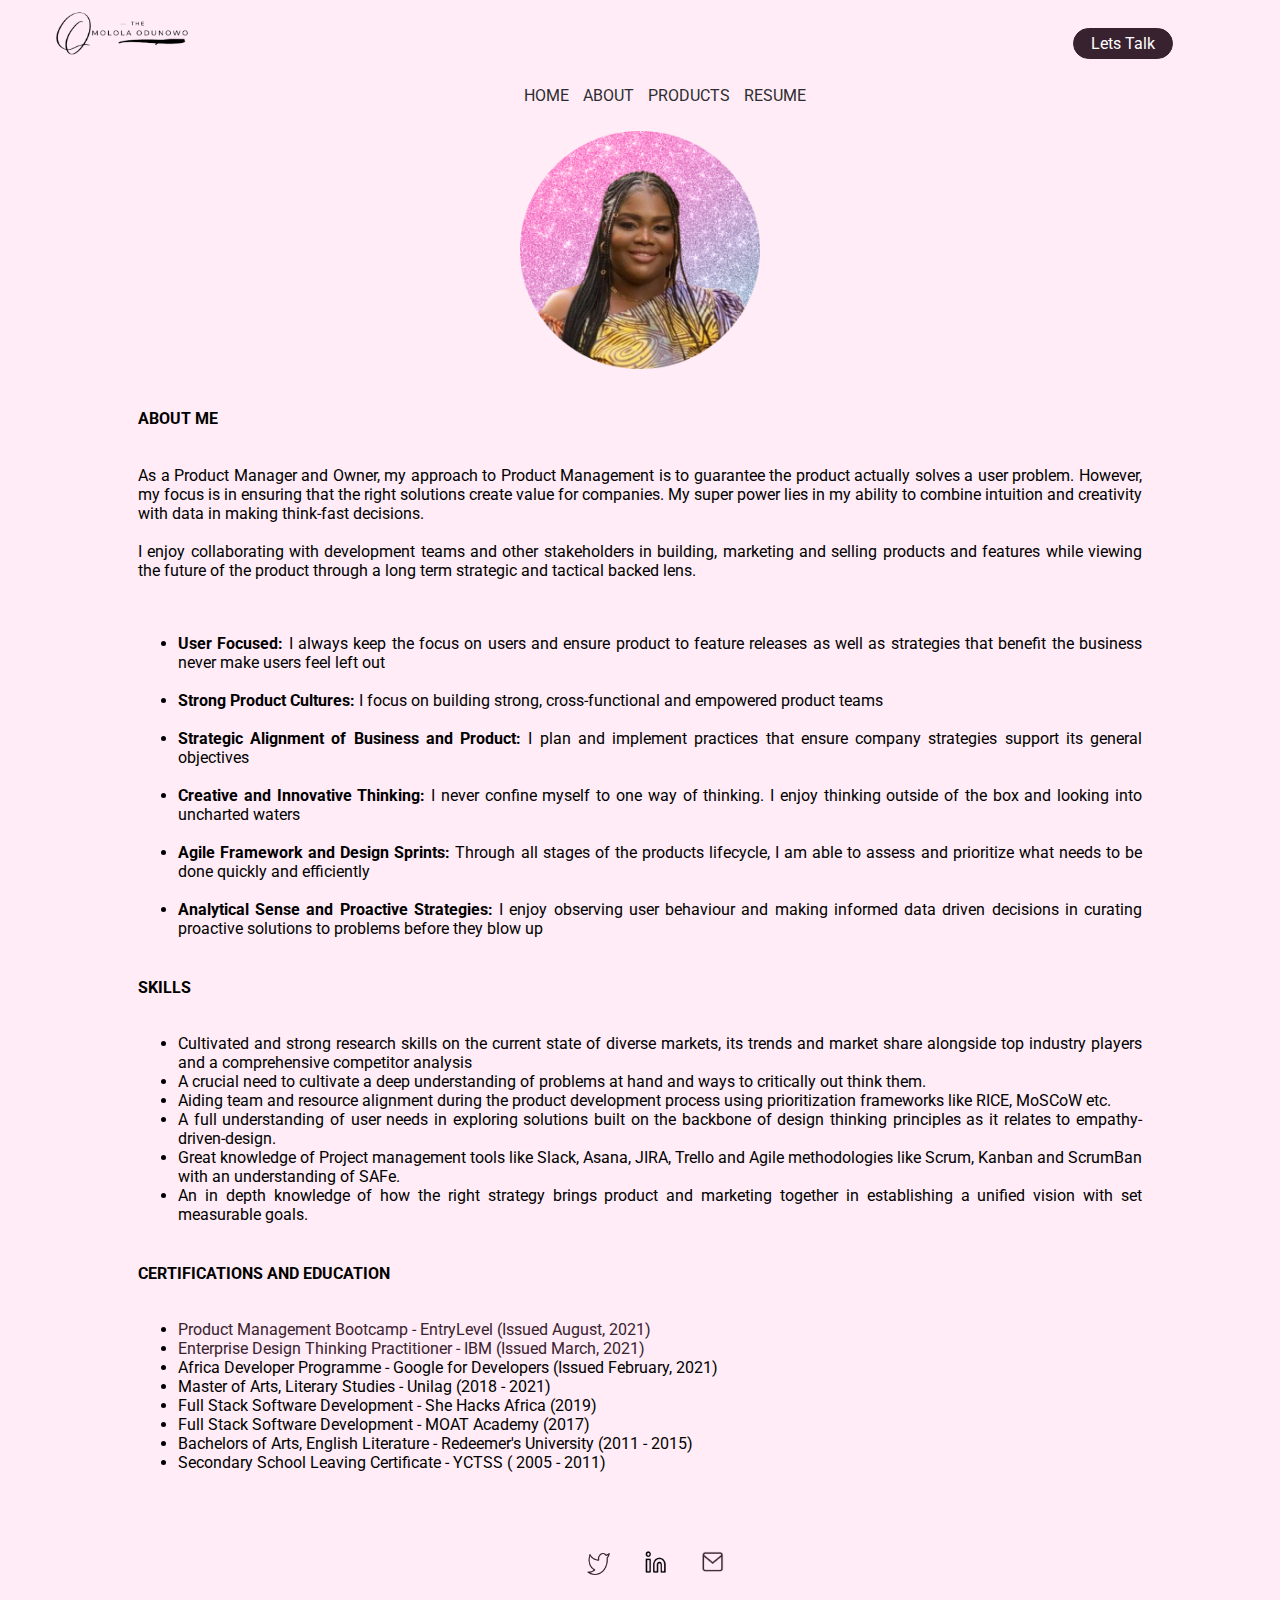
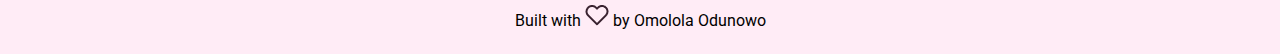
==== commit bfeb6b9f: "content changes made" ====
--- a/about.html
+++ b/about.html
@@ -4,6 +4,13 @@
   <meta charset="UTF-8">
   <meta name="viewport" content="width=device-width, initial-scale=1.0">
   <title>About Me</title>
+  <link rel="apple-touch-icon" sizes="180x180" href="icons/apple-touch-icon.png">
+  <link rel="icon" type="image/png" sizes="32x32" href="icons/favicon-32x32.png">
+  <link rel="icon" type="image/png" sizes="16x16" href="icons/favicon-16x16.png">
+  <link rel="manifest" href="/site.webmanifest">
+  <link rel="mask-icon" href="/safari-pinned-tab.svg" color="#5bbad5">
+  <meta name="msapplication-TileColor" content="#da532c">
+  <meta name="theme-color" content="#ffffff">
   <link rel="stylesheet" href="https://stackpath.bootstrapcdn.com/bootstrap/5.0.0-alpha1/css/bootstrap.min.css" integrity="sha384-r4NyP46KrjDleawBgD5tp8Y7UzmLA05oM1iAEQ17CSuDqnUK2+k9luXQOfXJCJ4I" crossorigin="anonymous">
   <script src="https://cdn.jsdelivr.net/npm/popper.js@1.16.0/dist/umd/popper.min.js" integrity="sha384-Q6E9RHvbIyZFJoft+2mJbHaEWldlvI9IOYy5n3zV9zzTtmI3UksdQRVvoxMfooAo" crossorigin="anonymous"></script>
   <script src="https://stackpath.bootstrapcdn.com/bootstrap/5.0.0-alpha1/js/bootstrap.min.js" integrity="sha384-oesi62hOLfzrys4LxRF63OJCXdXDipiYWBnvTl9Y9/TRlw5xlKIEHpNyvvDShgf/" crossorigin="anonymous"></script>
@@ -22,8 +29,8 @@
                 <li><a href="index.html">HOME</a></li>
                 <li><a href="#">ABOUT</a></li>
                 <li><a href="index.html#products">PRODUCTS</a></li>
-                <li><a href="#">CASE STUDY</a></li>
-                <li><a href="#">BLOG</a></li>
+          <!--      <li><a href="#">CASE STUDY</a></li>
+                <li><a href="#">BLOG</a></li> -->
                 <li><a href="https://www.linkedin.com/in/omolola-odunowo-0891a910a/" target="_blank">RESUME</a></li>
             </ul>
             </div>
@@ -36,8 +43,8 @@
                             <li><a href="index.html">HOME</a></li>
                             <li><a href="#">ABOUT</a></li>
                             <li><a href="index.html#products">PRODUCTS</a></li>
-                            <li><a href="#">CASE STUDY</a></li>
-                            <li><a href="#">BLOG</a></li>
+                        <!--    <li><a href="#">CASE STUDY</a></li>
+                            <li><a href="#">BLOG</a></li> -->
                             <li><a href="https://www.linkedin.com/in/omolola-odunowo-0891a910a/" target="_blank">RESUME</a></li>
                             <li><button><a href="https://calendly.com/omololaodunowo/talk-with-me" target="_blank"> LETS TALK </a></button></li>
                         </ul>
@@ -61,28 +68,49 @@
 
             <div class="txt">
                 <h6>ABOUT ME</h6>
-                <span>I am a Product Manager and Product Owner living in Lagos, Nigeria. I ensure 
-                    software products support the Company’s overall strategy and goals. I am passionate about 
-                    solving problems, strategic thinking backed by Lean-Agile frameworks 
-                    like Scrum and Kanban in bringing about effective product development and delivery.
+                <span>As a Product Manager and Owner, my approach to Product Management is to guarantee the product actually solves a user problem. However, my focus is in ensuring that the right solutions create value for companies. My super power lies in my ability to combine intuition and creativity with data in making think-fast decisions. 
+                  <br> <br>  I enjoy collaborating with development teams and other stakeholders in building, marketing and selling products and features while viewing the future of the product through a long term strategic and tactical backed lens.
+                    
                      
                     </span>
                     <br>
                     <br>
                 <ul>
-                    <li><b>Strong Product Cultures:</b>I focus on building strong, cross-functional and empowered product teams</li> <br>
-                    <li><b>Strategic Alignment of Business and Product:</b>I plan and implement practices that ensure company strategies support its general objectives</li> <br>
-                    <li><b>Creative and Innovative Thinking:</b>I never confine myself to one way of thinking. I enjoy thinking outside of the box and looking into uncharted waters</li> <br>
-                    <li><b>Agile Framework and Design Sprints:</b>Through all stages of the products lifecycle, I am able to assess and prioritize what needs to be done quickly and efficiently</li> <br>
-                    <li><b>Analytical Sense and Proactive Strategies:</b>  I enjoy observing user behaviour and making informed data driven decisions in curating proactive solutions to problems before they blow up</li>
+                    <li><b>User Focused:</b> I always keep the focus on users and ensure product to feature releases as well as strategies that benefit the business never make users feel left out</li> <br>
+                    <li><b>Strong Product Cultures:</b> I focus on building strong, cross-functional and empowered product teams</li> <br>
+                    <li><b>Strategic Alignment of Business and Product:</b> I plan and implement practices that ensure company strategies support its general objectives</li> <br>
+                    <li><b>Creative and Innovative Thinking:</b> I never confine myself to one way of thinking. I enjoy thinking outside of the box and looking into uncharted waters</li> <br>
+                    <li><b>Agile Framework and Design Sprints:</b> Through all stages of the products lifecycle, I am able to assess and prioritize what needs to be done quickly and efficiently</li> <br>
+                    <li><b>Analytical Sense and Proactive Strategies:</b> I enjoy observing user behaviour and making informed data driven decisions in curating proactive solutions to problems before they blow up</li>
+                </ul>
+
+                <h6>SKILLS</h6>
+                <ul>
+                    <li>Cultivated and strong research skills on the current state of diverse markets, its trends and market share 
+                        alongside top industry players and a comprehensive competitor analysis</li>
+                    <li>A crucial need to cultivate a deep understanding of problems at hand 
+                        and ways to critically out think them.</li>
+                    <li>Aiding team and resource alignment during the product development 
+                        process using prioritization frameworks like RICE, MoSCoW etc.</li>
+                    <li>A full understanding of user needs in exploring solutions built on the backbone of
+                         design thinking principles as it relates to empathy-driven-design. </li>
+                    <li>Great knowledge of Project management tools like Slack, Asana, JIRA, Trello and Agile methodologies 
+                        like Scrum, 
+                        Kanban and ScrumBan with an understanding of SAFe.</li>
+                    <li>An in depth knowledge of how the right strategy brings product and marketing together 
+                        in establishing a unified vision with set measurable goals.</li>
                 </ul>
 
                 <h6>CERTIFICATIONS AND EDUCATION</h6>
                 <ul>
-                    <li>2021 - Product Management Certification at EntryLevel</li>
-                    <li>2021 - Enterprise Design Thinking Practitioner from IBM</li>
-                    <li>2021 - Masters in Literature from The University of Lagos</li>
-                    <li>2015 - Bachelors in Literature-in-English from The Redeemers University</li>
+                    <li><a href="https://drive.google.com/file/d/1MZx17yOAl70GTn5F6RskLP9PI3_Zx5yv/view?usp=sharing" tagret="_blank" title="Verify Certification" style="text-decoration: none; color: #39222F">Product Management Bootcamp - EntryLevel (Issued August, 2021)</a></li>
+                    <li><a href="https://www.credly.com/badges/ecbd253b-77a1-476f-a2f5-c9b7b6203bee?source=linked_in_profile" target="_blank" title="Verify Certification" style="text-decoration: none; color: #39222F">Enterprise Design Thinking Practitioner - IBM (Issued March, 2021)</a></li>
+                    <li>Africa Developer Programme - Google for Developers (Issued February, 2021)</li>
+                    <li>Master of Arts, Literary Studies - Unilag (2018 - 2021)</li>
+                    <li>Full Stack Software Development - She Hacks Africa (2019)</li>
+                    <li>Full Stack Software Development - MOAT Academy (2017)</li>
+                    <li>Bachelors of Arts, English Literature - Redeemer's University (2011 - 2015)</li>
+                    <li>Secondary School Leaving Certificate - YCTSS ( 2005 - 2011)</li>
                 </ul>
             </div>
         </div>
--- a/index.css
+++ b/index.css
@@ -90,18 +90,28 @@
 #portfolio-container .section-three .text h1 span {
   font-size: 3.5rem;
 }
-#portfolio-container .section-three .text button {
+#portfolio-container .section-three .text .btn-hire {
+  margin-left: 60px;
+  display: block;
+}
+#portfolio-container .section-three .text .btn-hire button {
   border-radius: 20px;
   background-color: #39222F;
   border: 1px solid #39222F;
   padding: 8px;
   width: 23%;
   margin-top: 20px;
-  margin-left: 60px;
-}
-#portfolio-container .section-three .text button a {
+}
+#portfolio-container .section-three .text .btn-hire button a {
   text-decoration: none;
   color: #fff;
+}
+#portfolio-container .section-three .text .btn-hire .hire {
+  background-color: #FFECF6;
+  margin-left: 20px;
+}
+#portfolio-container .section-three .text .btn-hire .hire a {
+  color: #39222F;
 }
 #portfolio-container .section-three .image {
   width: 55%;
@@ -254,19 +264,19 @@
 }
 #portfolio-container .section-seven .txt h6 {
   font-weight: 700;
-  margin-left: 60px;
-  margin-right: 60px;
+  margin-left: 100px;
+  margin-right: 100px;
   margin-top: 40px;
 }
 #portfolio-container .section-seven .txt span {
   display: block;
-  margin-left: 60px;
-  margin-right: 60px;
+  margin-left: 100px;
+  margin-right: 100px;
   text-align: justify;
 }
 #portfolio-container .section-seven .txt ul {
-  margin-left: 60px;
-  margin-right: 60px;
+  margin-left: 100px;
+  margin-right: 100px;
   text-align: justify;
 }
 #portfolio-container .section-seven .img {
@@ -276,11 +286,35 @@
   display: block;
   margin-left: auto;
   margin-right: auto;
-  width: 30%;
+  width: 90%;
 }
 #portfolio-container .section-seven .img .rounded {
   width: 20% !important;
   margin-top: 10px;
+}
+#portfolio-container .section-eight {
+  display: flex;
+  flex-flow: row wrap;
+  flex-basis: 100%;
+}
+#portfolio-container .section-eight .txt {
+  width: 100%;
+}
+#portfolio-container .section-eight .txt p {
+  font-weight: 700;
+  margin-left: 60px;
+  margin-top: 30px;
+}
+#portfolio-container .section-eight .image {
+  width: 33.3%;
+}
+#portfolio-container .section-eight .image a {
+  text-decoration: none;
+  display: block;
+  text-align: center;
+}
+#portfolio-container .section-eight .image a img {
+  width: 80%;
 }
 
 @media only screen and (min-width: 320px) and (max-width: 540px) {
@@ -352,16 +386,21 @@
   #portfolio-container .section-three .text h1 span {
     font-size: 2.1rem;
   }
-  #portfolio-container .section-three .text button {
-    border-radius: 15px;
-    width: 50%;
-    display: block;
-    margin-left: auto;
-    margin-right: auto;
-  }
-  #portfolio-container .section-three .text button a {
+  #portfolio-container .section-three .text .btn-hire {
+    margin-left: 0;
+    text-align: center;
+  }
+  #portfolio-container .section-three .text .btn-hire button {
+    border-radius: 10px;
+    width: 30%;
+    margin-left: 0px;
+    margin-right: 0px;
+    padding: 6px;
+  }
+  #portfolio-container .section-three .text .btn-hire button a {
     text-decoration: none;
     color: #fff;
+    font-size: 0.9rem;
   }
   #portfolio-container .section-three .image {
     display: none;
@@ -466,9 +505,6 @@
   }
 }
 @media only screen and (min-width: 600px) and (max-width: 1023px) {
-  div {
-    border: 0px solid #000;
-  }
   #portfolio-container .section-one .logo img {
     width: 60%;
     margin-top: 10px;
@@ -501,14 +537,17 @@
   #portfolio-container .section-three .text h1 span {
     font-size: 2.8rem;
   }
-  #portfolio-container .section-three .text button {
+  #portfolio-container .section-three .text .btn-hire {
+    margin-left: 0;
+    text-align: center;
+  }
+  #portfolio-container .section-three .text .btn-hire button {
     border-radius: 15px;
     width: 25%;
-    display: block;
-    margin-left: auto;
-    margin-right: auto;
-  }
-  #portfolio-container .section-three .text button a {
+    margin-left: 0;
+    margin-right: 0;
+  }
+  #portfolio-container .section-three .text .btn-hire button a {
     text-decoration: none;
     color: #fff;
   }
@@ -575,6 +614,78 @@
     margin-top: 40px;
   }
 }
+@media only screen and (min-width: 1600px) and (max-width: 1999px) {
+  #portfolio-container .section-one .logo img {
+    width: 65%;
+  }
+  #portfolio-container .section-one .cta button {
+    margin-top: 30px;
+    width: 120px;
+    padding: 10px;
+  }
+  #portfolio-container .section-one .cta button a {
+    font-size: 1.2rem;
+  }
+  #portfolio-container .section-two .navbar-lg ul li a {
+    font-size: 1.5rem;
+  }
+  #portfolio-container .section-three .text p {
+    font-size: 2.5rem;
+  }
+  #portfolio-container .section-three .text h1 {
+    font-size: 4.5rem;
+  }
+  #portfolio-container .section-three .text h1 span {
+    font-size: 4.5rem;
+  }
+  #portfolio-container .section-three .text button {
+    padding: 10px;
+    width: 25%;
+    margin-top: 30px;
+  }
+  #portfolio-container .section-three .text button a {
+    font-size: 1.5rem;
+  }
+  #portfolio-container .section-four {
+    display: flex;
+    flex-flow: row wrap;
+    flex-basis: 100%;
+    margin-top: 60px;
+    background-color: #FFBADF;
+    padding: 10px;
+    border-radius: 15px;
+  }
+  #portfolio-container .section-four .featured img {
+    width: 80%;
+  }
+  #portfolio-container .section-five .products .img img {
+    width: 85%;
+  }
+  #portfolio-container .section-five .products .text .contain {
+    width: 85%;
+  }
+  #portfolio-container .section-five .products .text .contain .txt {
+    flex-basis: 60%;
+    padding: 10px;
+  }
+  #portfolio-container .section-five .products .text .contain .txt p {
+    font-size: 1.8rem;
+  }
+  #portfolio-container .section-five .products .text .contain .cta button {
+    padding: 10px;
+    margin-top: 50px;
+    width: 60%;
+  }
+  #portfolio-container .section-five .products .text .contain .cta button a {
+    font-size: 1.2rem;
+  }
+  #portfolio-container .section-six .footer-sm p a img {
+    width: 30px;
+  }
+  #portfolio-container .section-six .footer-end p {
+    font-size: 1.5rem;
+  }
+}
 @media only screen and (min-width: 2000px) and (max-width: 3000px) {
   #portfolio-container {
     margin-left: 50px;
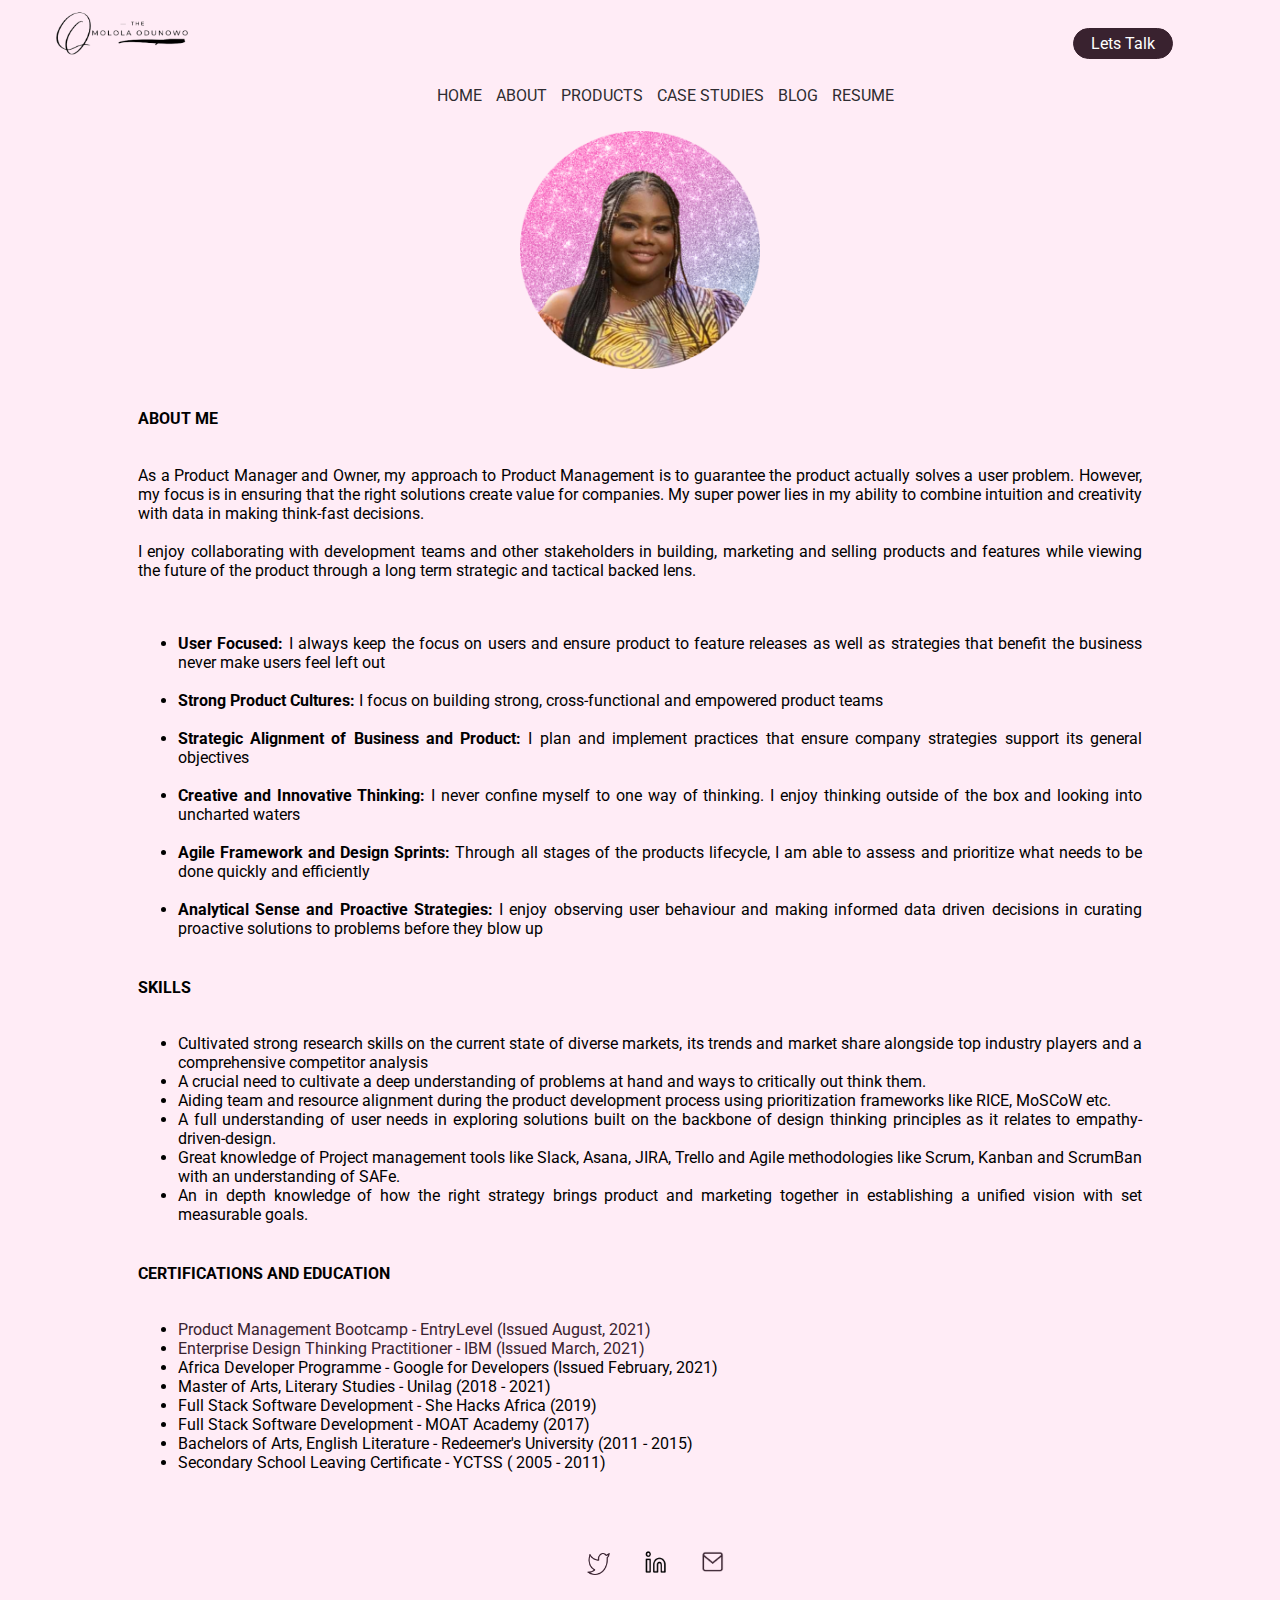
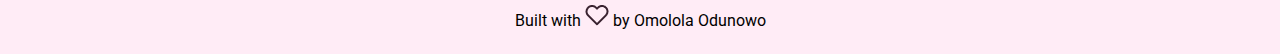
==== commit 3ad6acad: "link adjustments" ====
--- a/about.html
+++ b/about.html
@@ -3,7 +3,9 @@
 <head>
   <meta charset="UTF-8">
   <meta name="viewport" content="width=device-width, initial-scale=1.0">
-  <title>About Me</title>
+  <meta name="description" content="Product Manager and Owner proficient in strategic thinking, project management tools and data visualization techniques">
+  <meta name="robots" content="index,follow">
+  <title>About Omolola Odunowo, Product Manager and Owner</title>
   <link rel="apple-touch-icon" sizes="180x180" href="icons/apple-touch-icon.png">
   <link rel="icon" type="image/png" sizes="32x32" href="icons/favicon-32x32.png">
   <link rel="icon" type="image/png" sizes="16x16" href="icons/favicon-16x16.png">
@@ -29,8 +31,10 @@
                 <li><a href="index.html">HOME</a></li>
                 <li><a href="#">ABOUT</a></li>
                 <li><a href="index.html#products">PRODUCTS</a></li>
-          <!--      <li><a href="#">CASE STUDY</a></li>
-                <li><a href="#">BLOG</a></li> -->
+                <li><a href="https://lolacases.framer.website/" target="_blank">CASE STUDIES</a></li>
+                <li><a href="https://omololaodunowo.medium.com/list/technology-and-product-management-e1c4a4d012a4" target="_blank">BLOG</a></li>
+            <!--<li><a href="#">SERVICES</a></li>
+                <li><a href="#">MENTORSHIPS</a></li> -->
                 <li><a href="https://www.linkedin.com/in/omolola-odunowo-0891a910a/" target="_blank">RESUME</a></li>
             </ul>
             </div>
@@ -43,8 +47,10 @@
                             <li><a href="index.html">HOME</a></li>
                             <li><a href="#">ABOUT</a></li>
                             <li><a href="index.html#products">PRODUCTS</a></li>
-                        <!--    <li><a href="#">CASE STUDY</a></li>
-                            <li><a href="#">BLOG</a></li> -->
+                            <li><a href="https://lolacases.framer.website/" target="_blank">CASE STUDIES</a></li>
+                            <li><a href="https://omololaodunowo.medium.com/list/technology-and-product-management-e1c4a4d012a4" target="_blank">BLOG</a></li>
+                        <!--<li><a href="#">SERVICES</a></li>
+                            <li><a href="#">MENTORSHIPS</a></li> -->
                             <li><a href="https://www.linkedin.com/in/omolola-odunowo-0891a910a/" target="_blank">RESUME</a></li>
                             <li><button><a href="https://calendly.com/omololaodunowo/talk-with-me" target="_blank"> LETS TALK </a></button></li>
                         </ul>
@@ -86,7 +92,7 @@
 
                 <h6>SKILLS</h6>
                 <ul>
-                    <li>Cultivated and strong research skills on the current state of diverse markets, its trends and market share 
+                    <li>Cultivated strong research skills on the current state of diverse markets, its trends and market share 
                         alongside top industry players and a comprehensive competitor analysis</li>
                     <li>A crucial need to cultivate a deep understanding of problems at hand 
                         and ways to critically out think them.</li>
